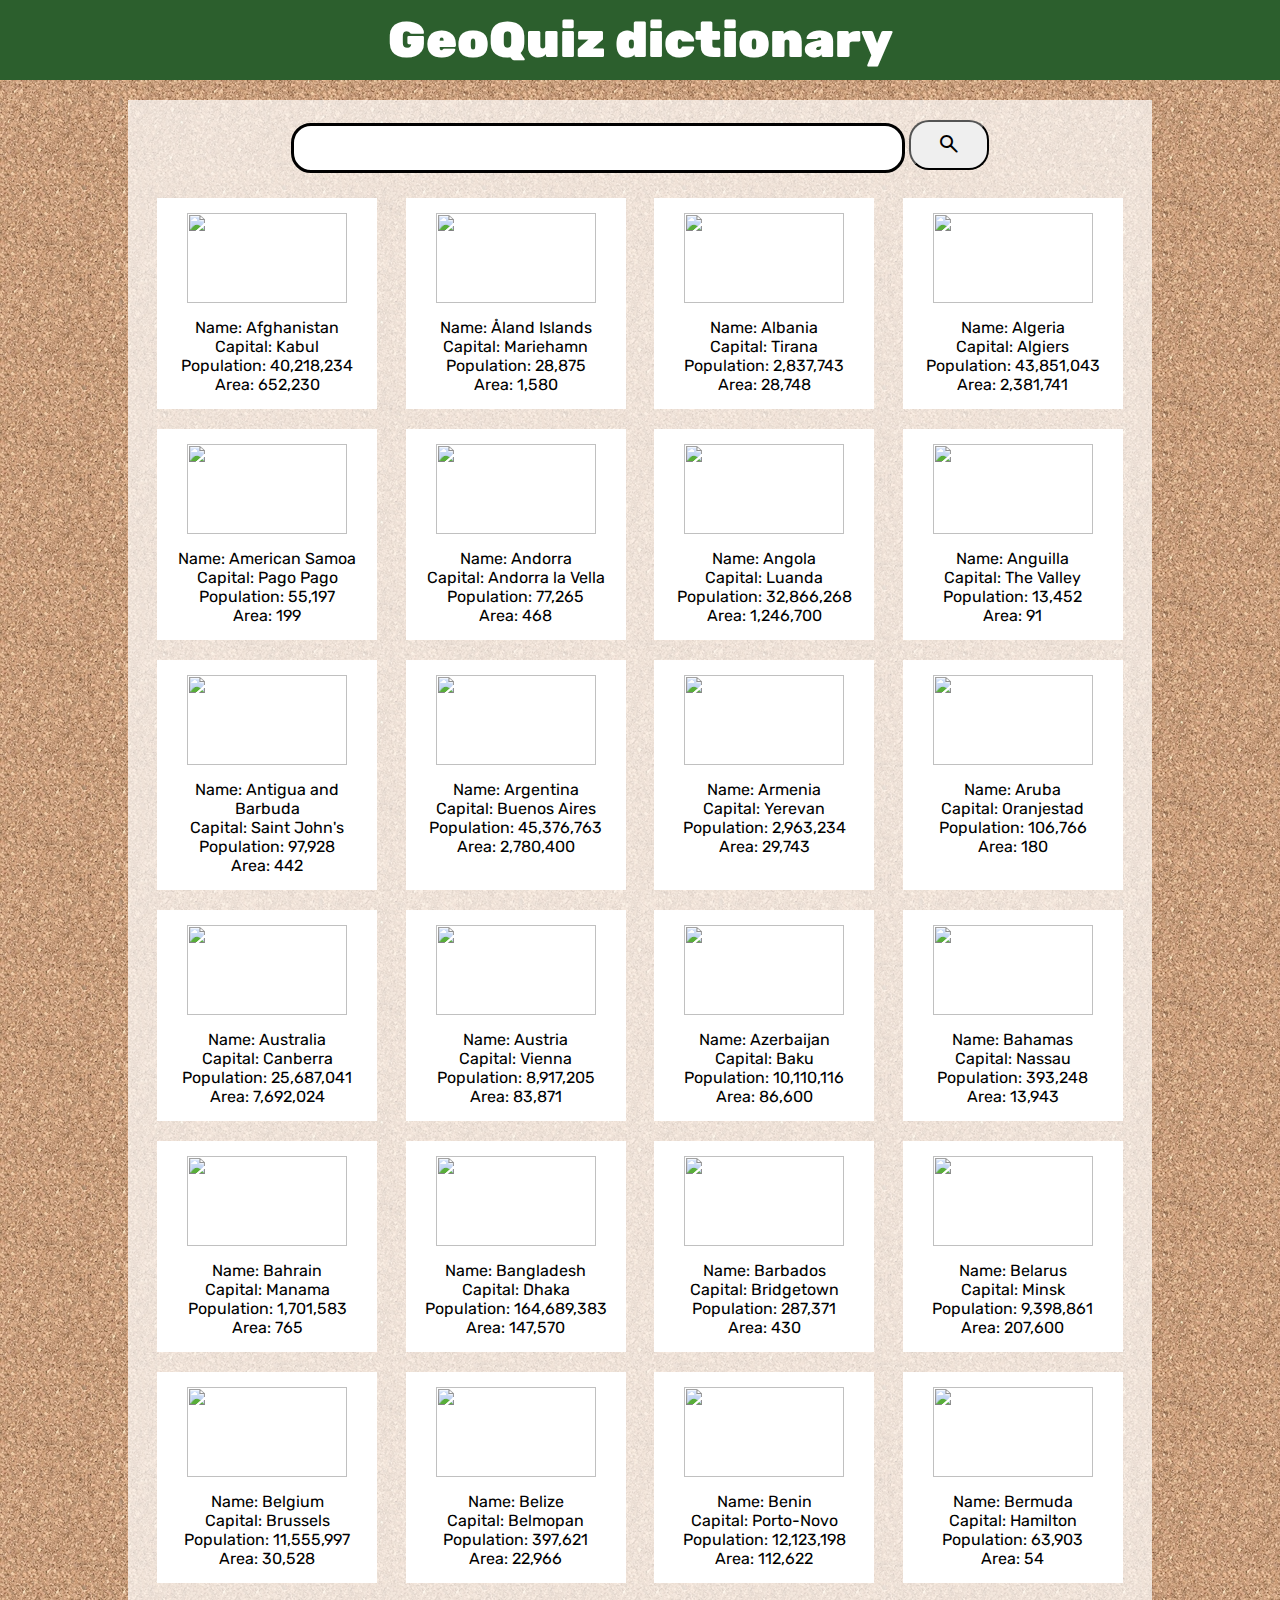
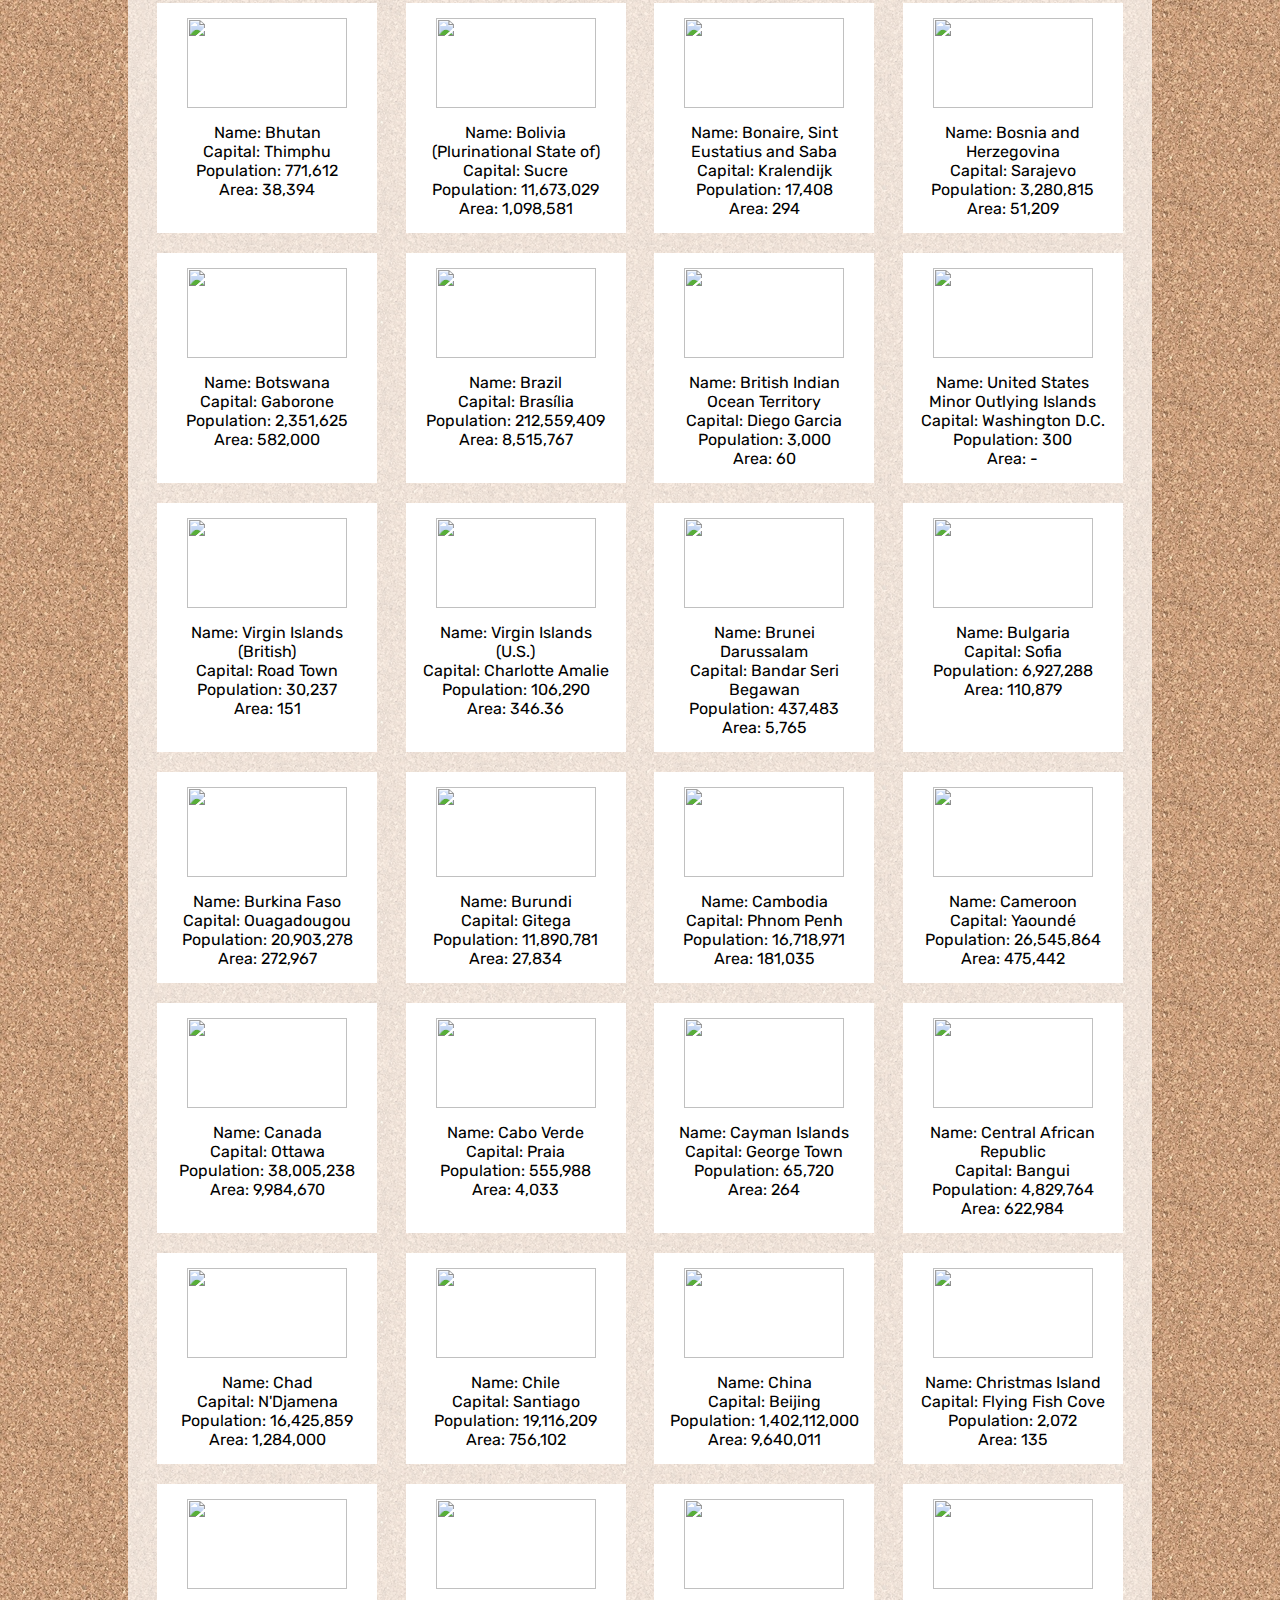
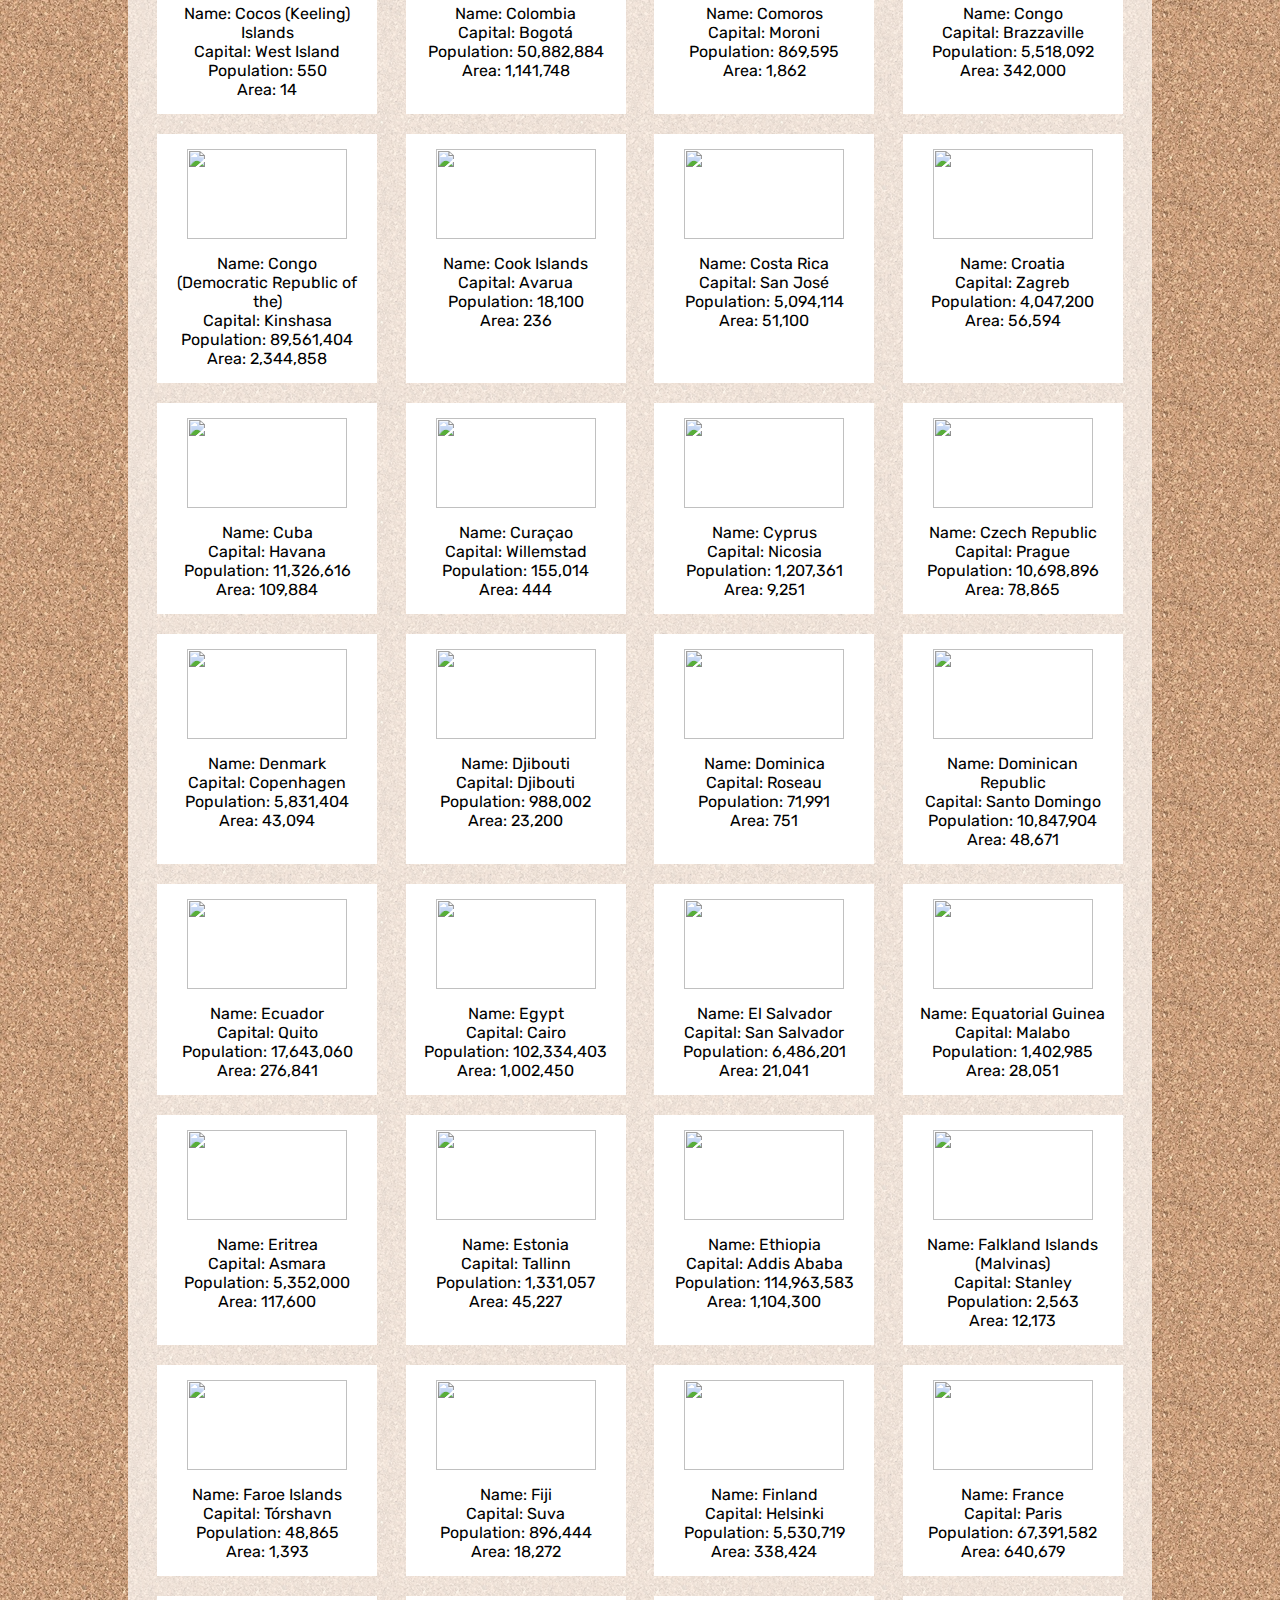
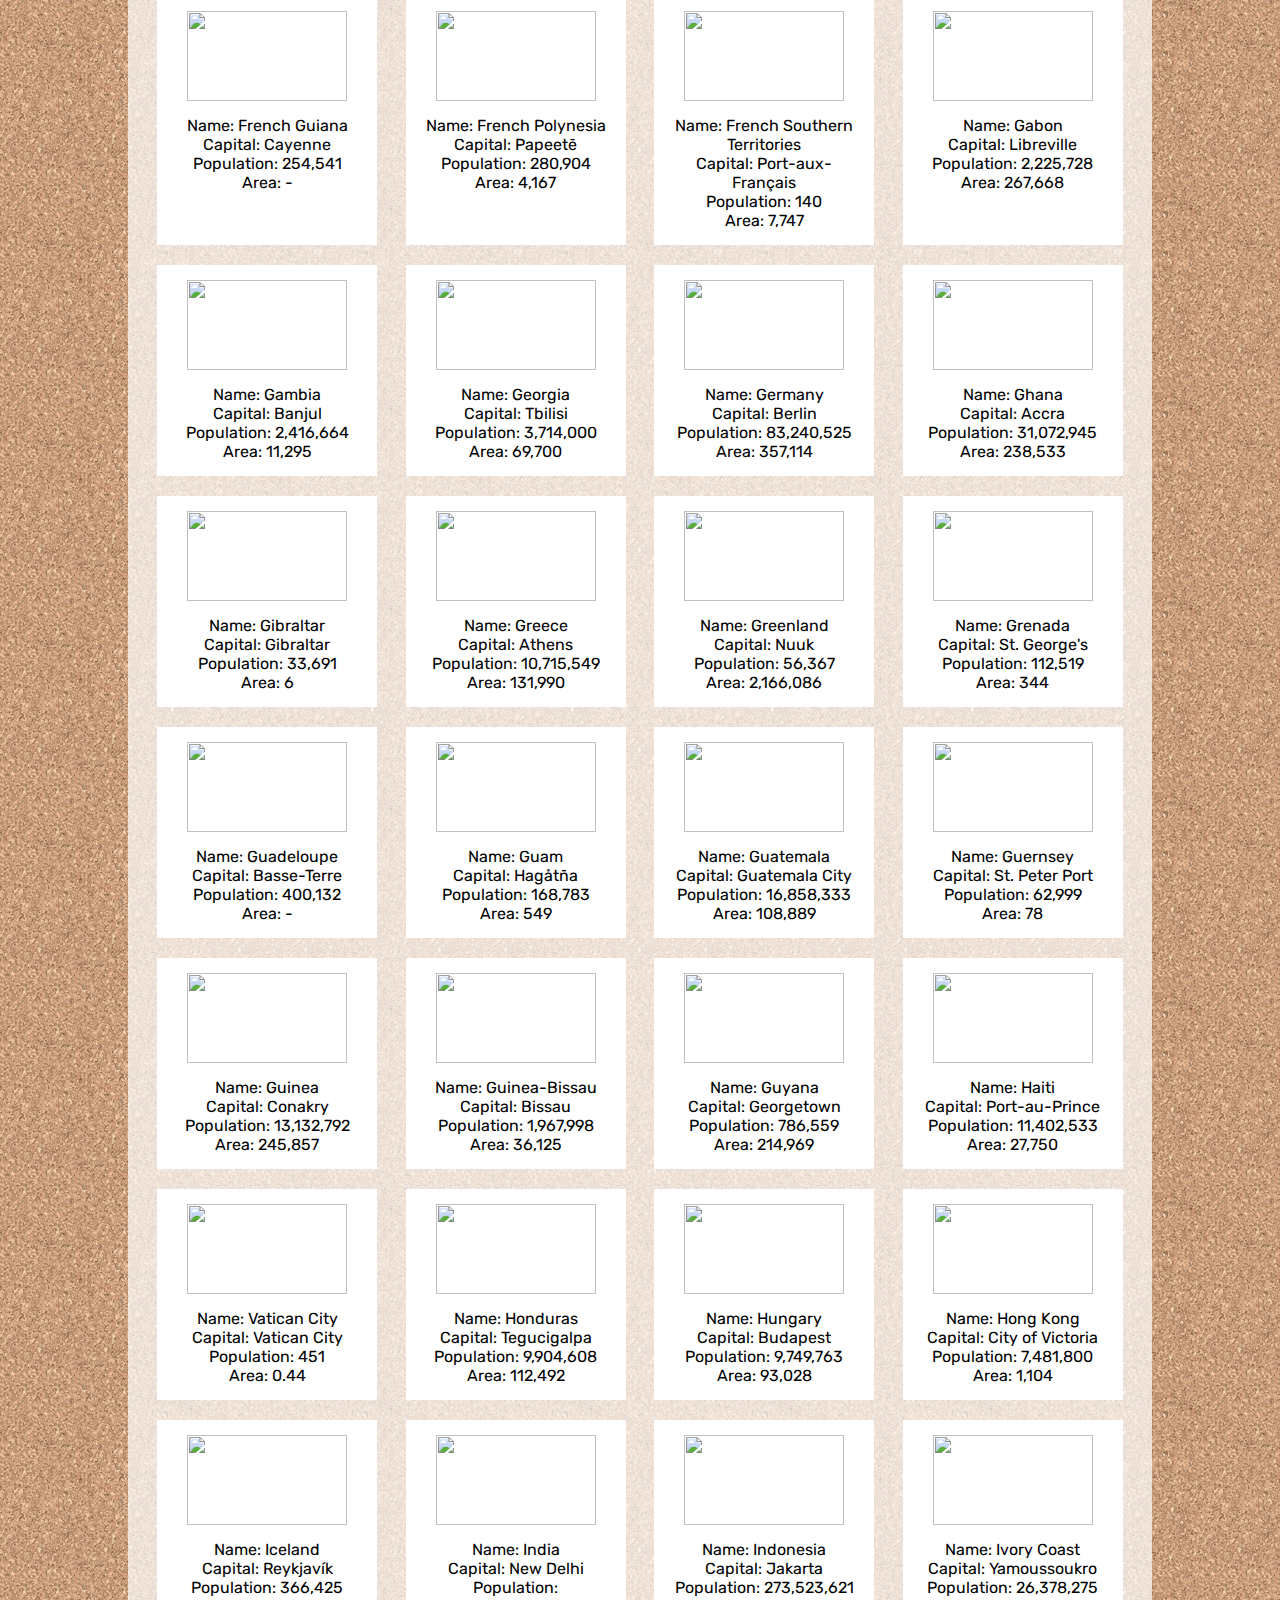
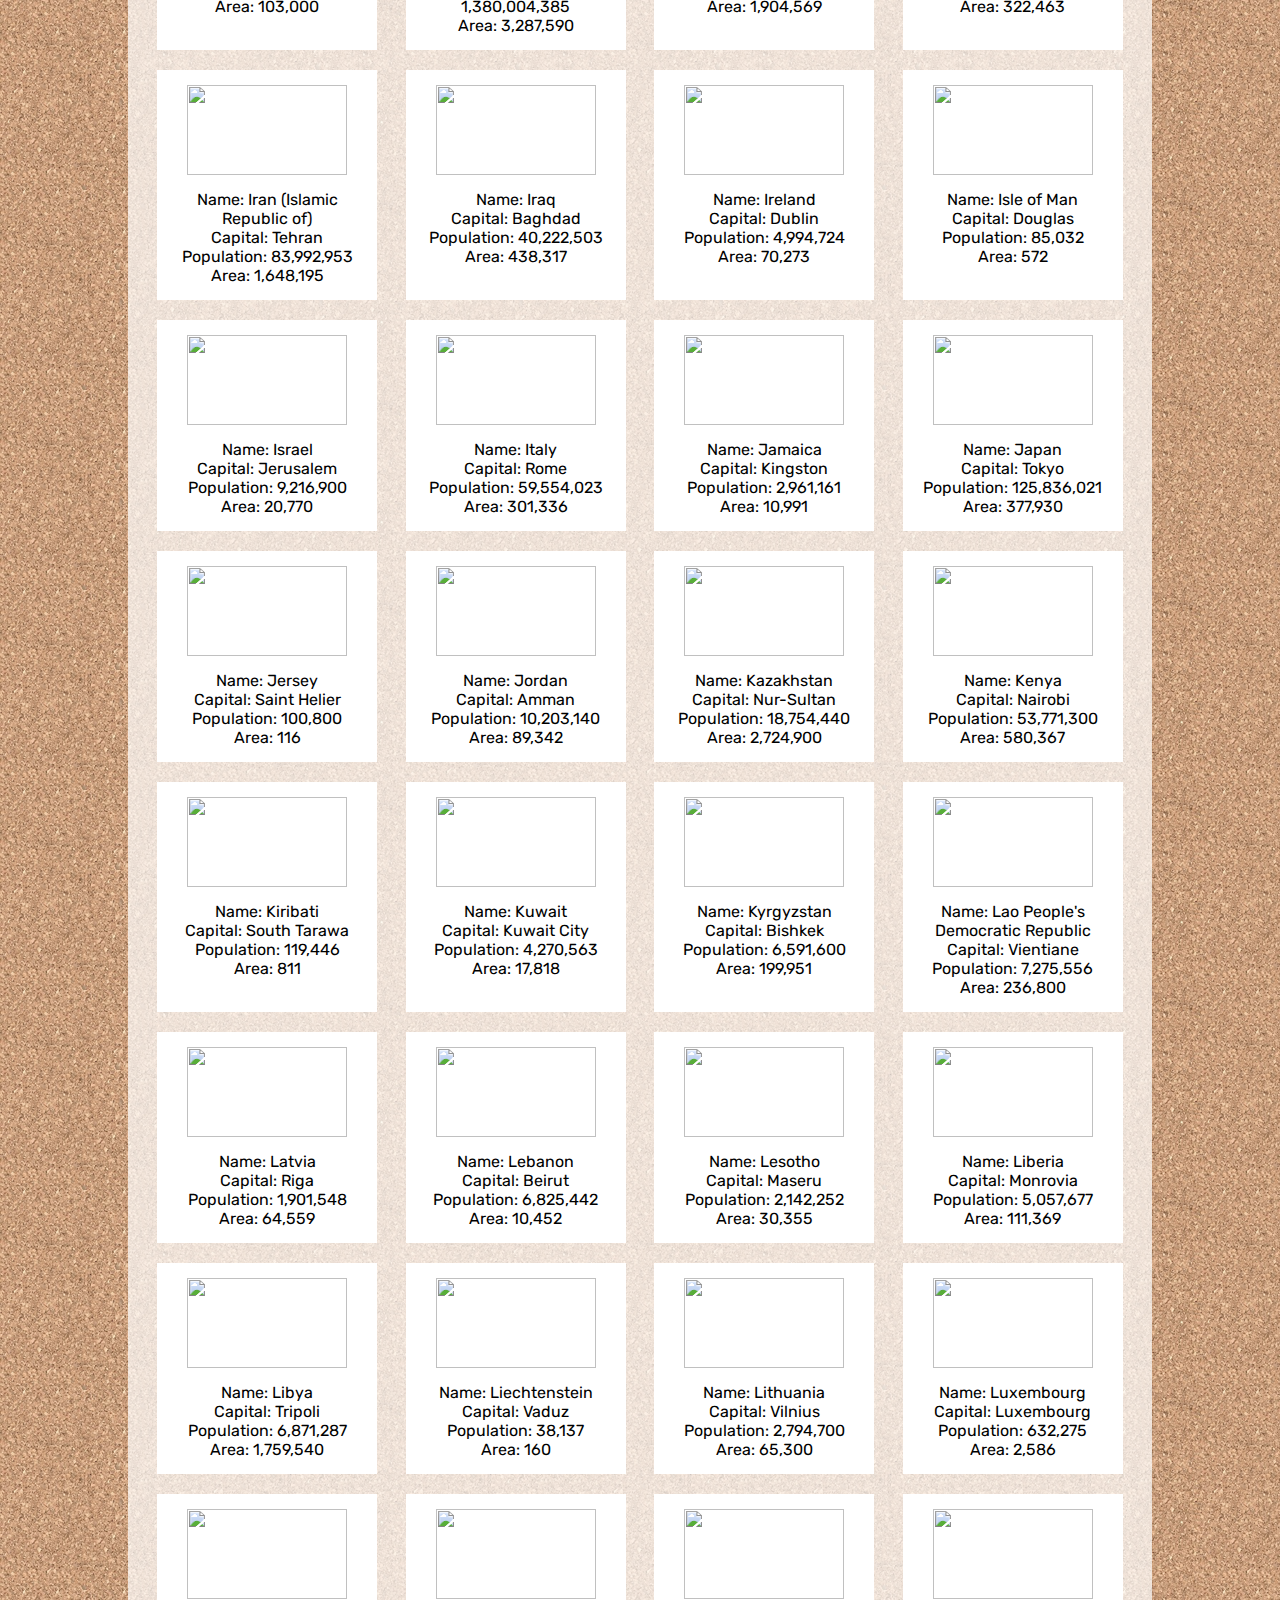
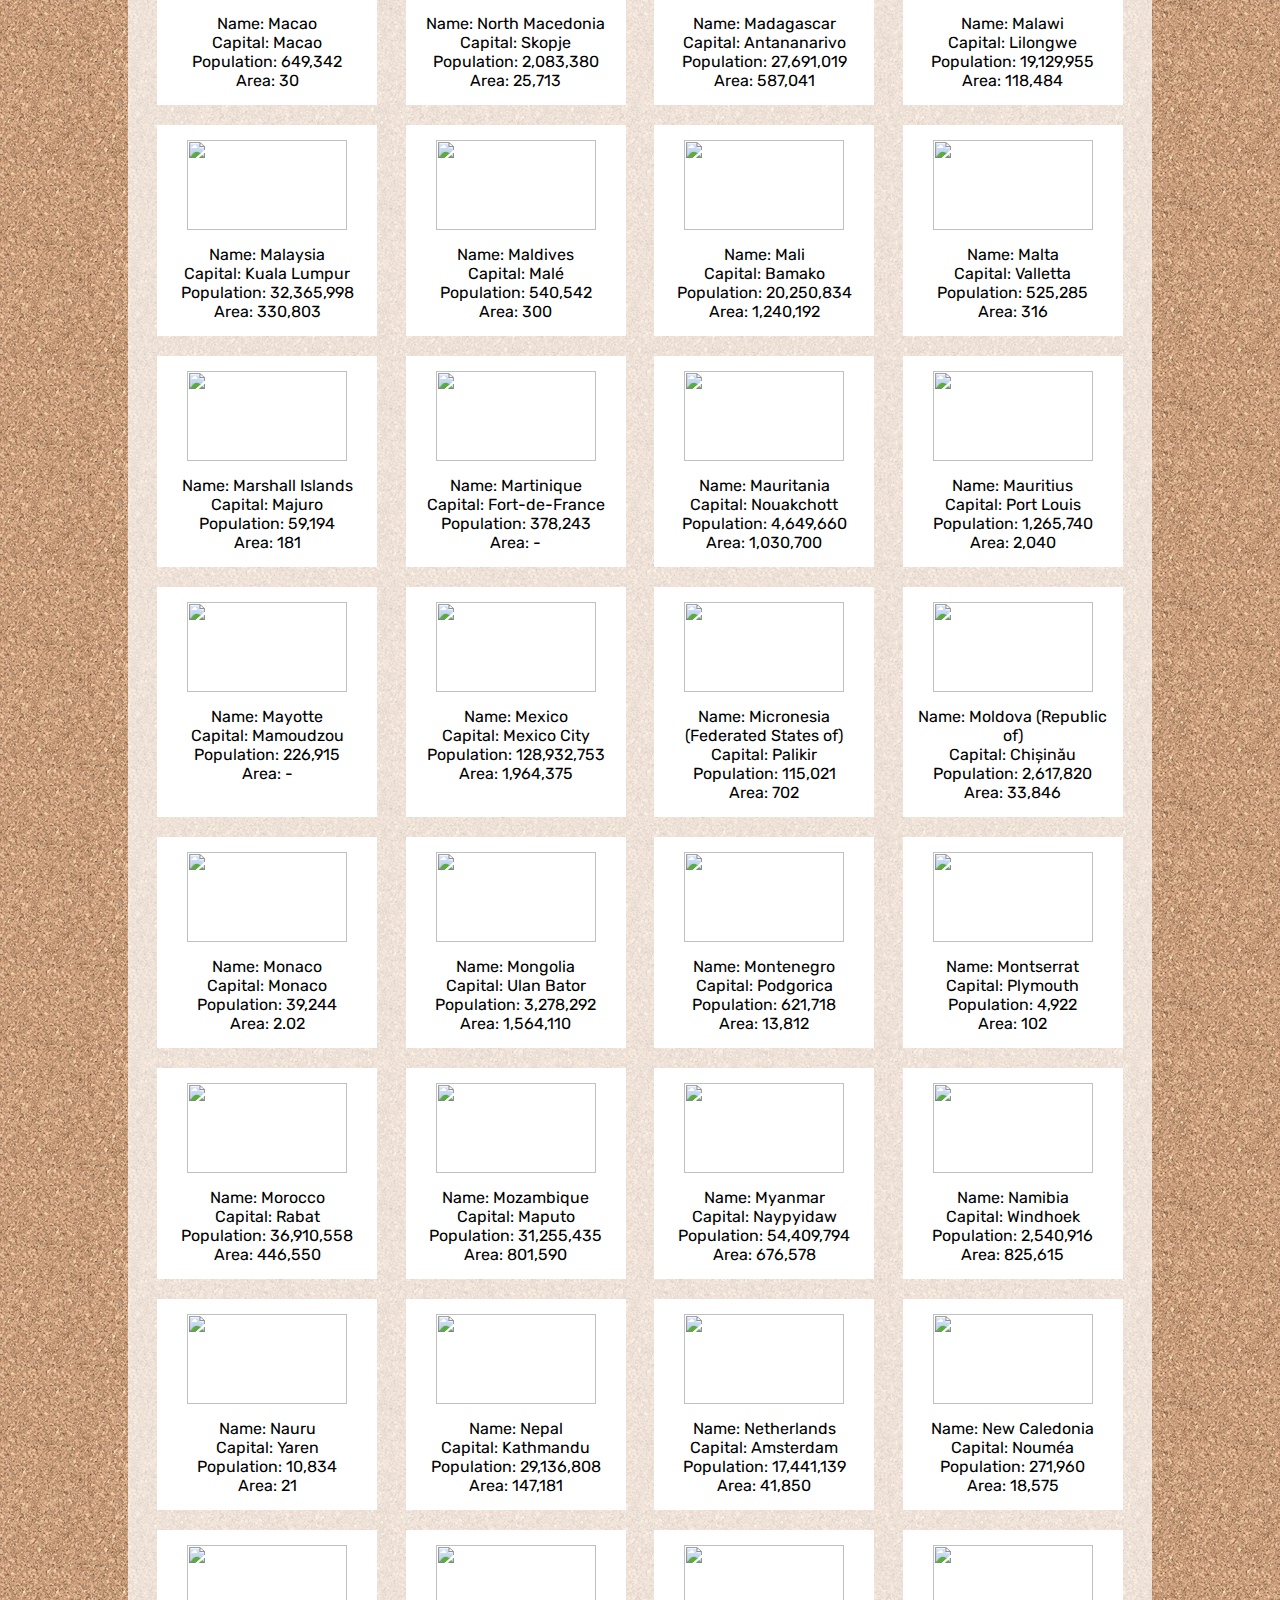
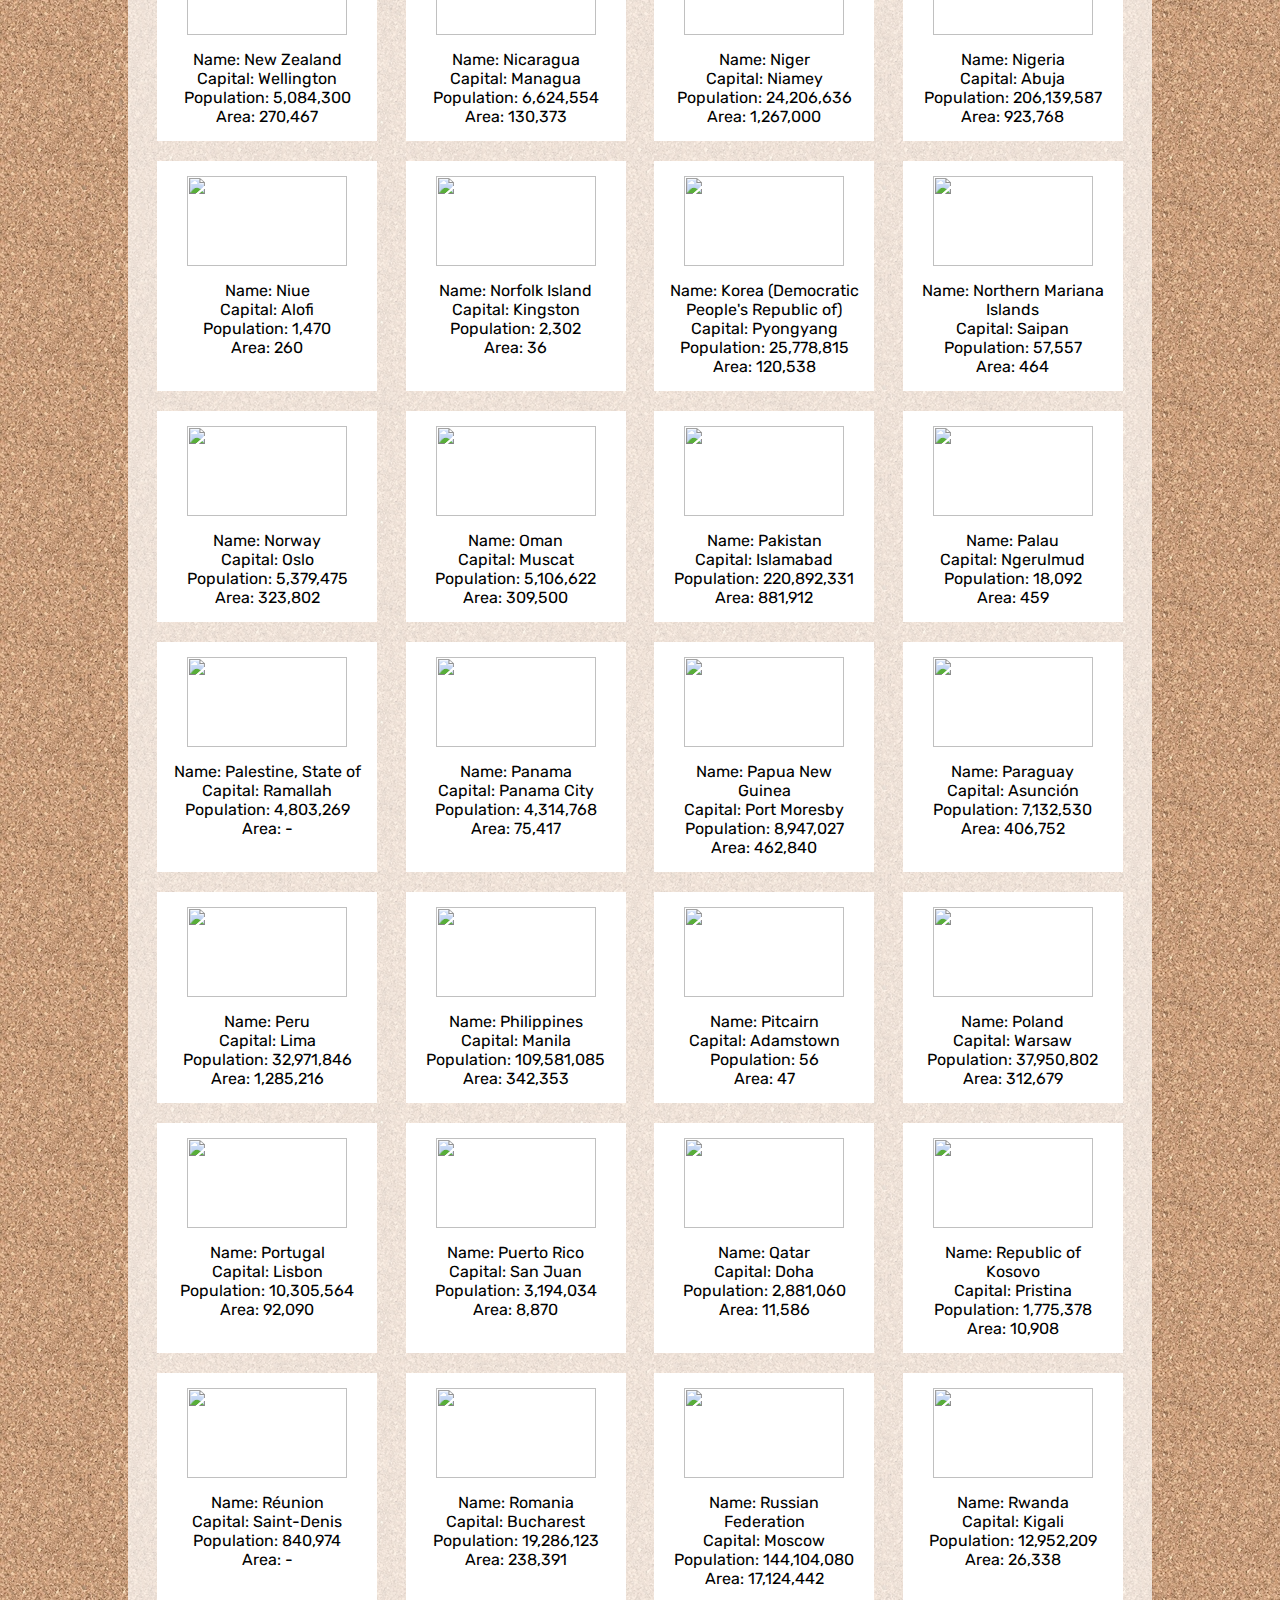
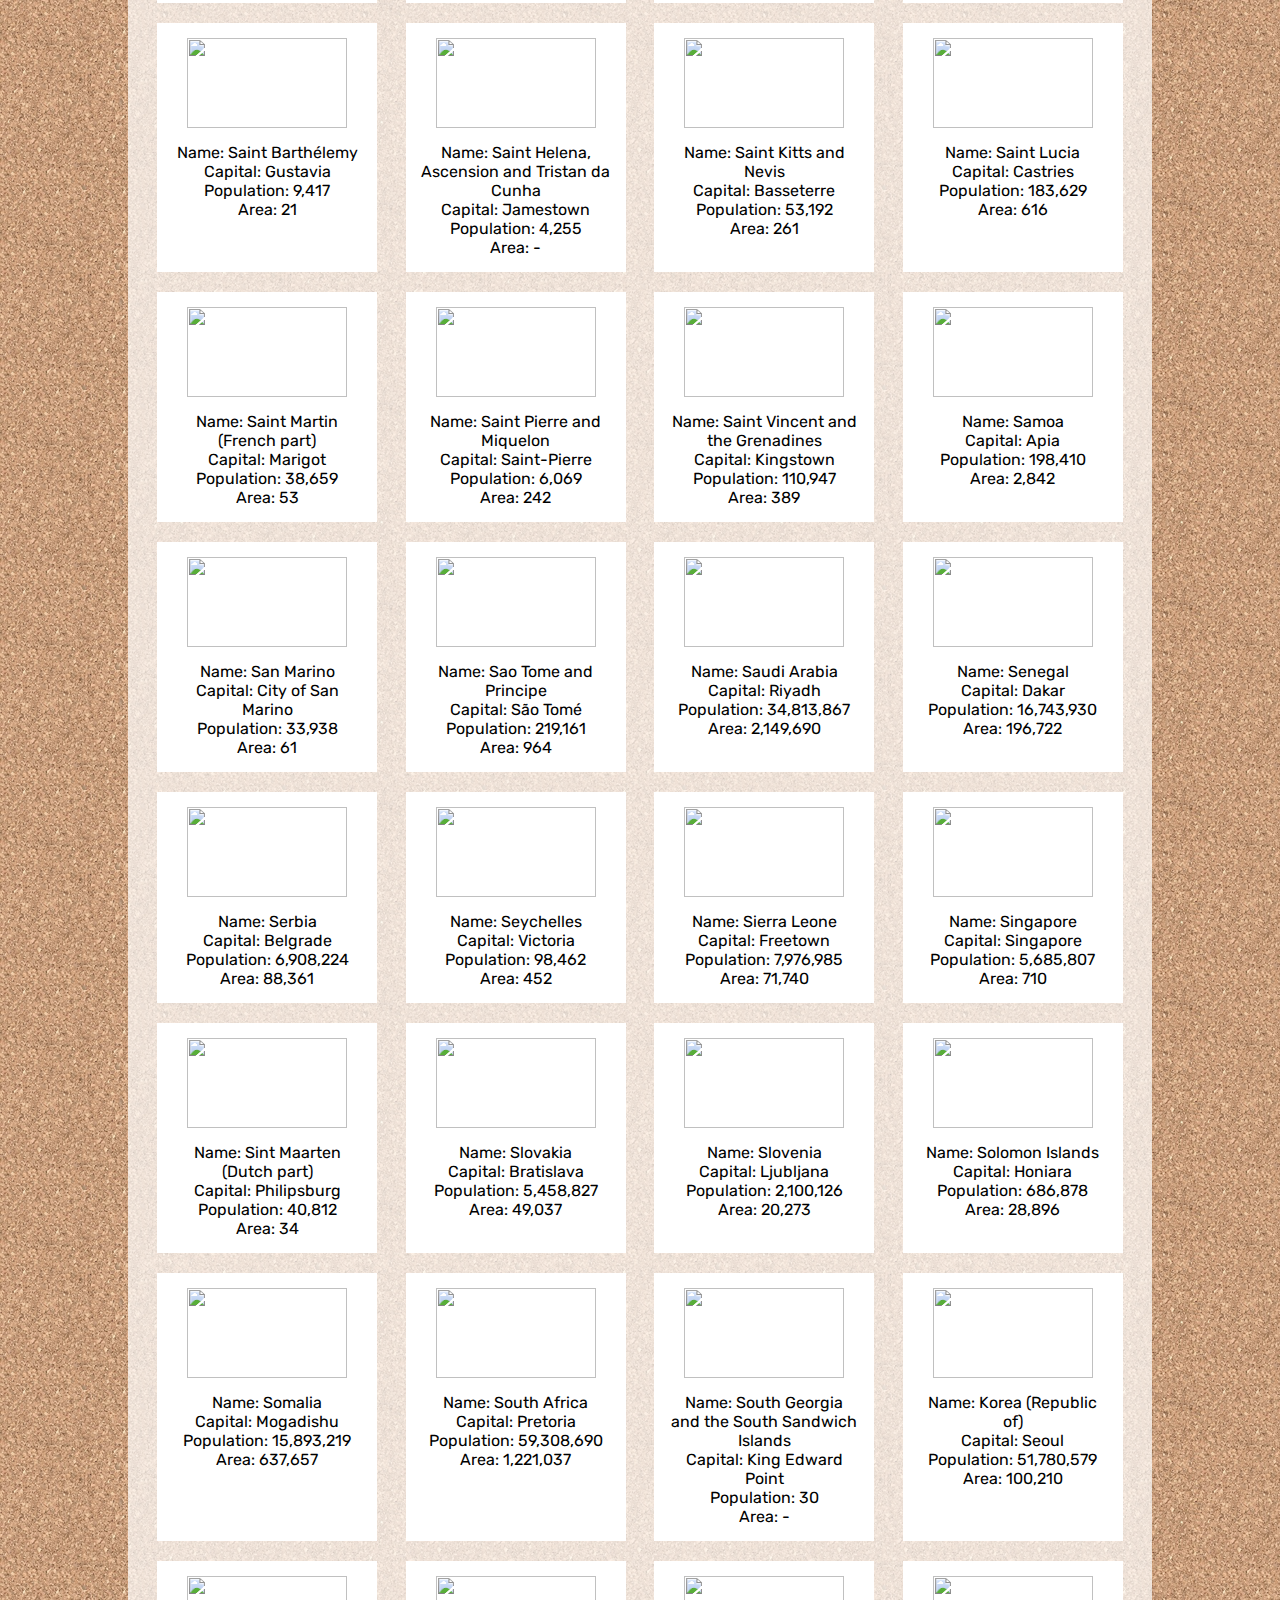
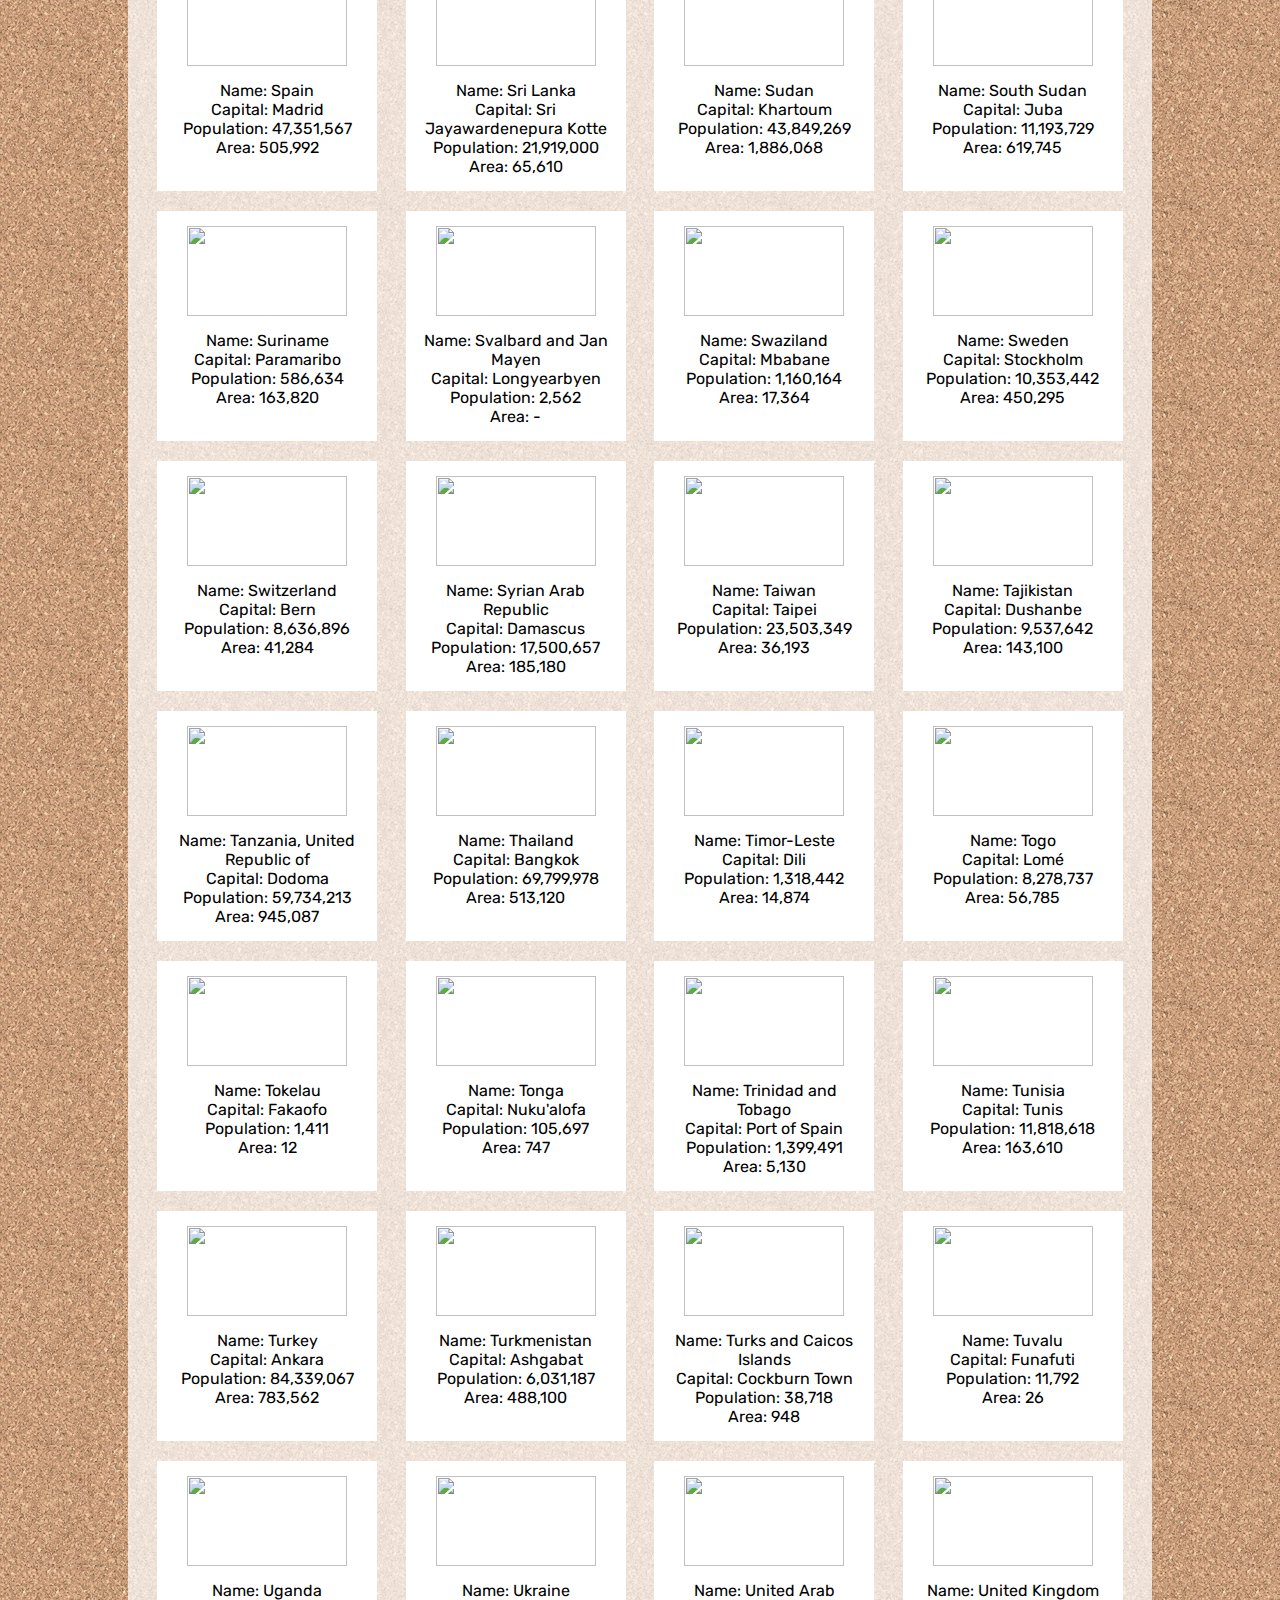
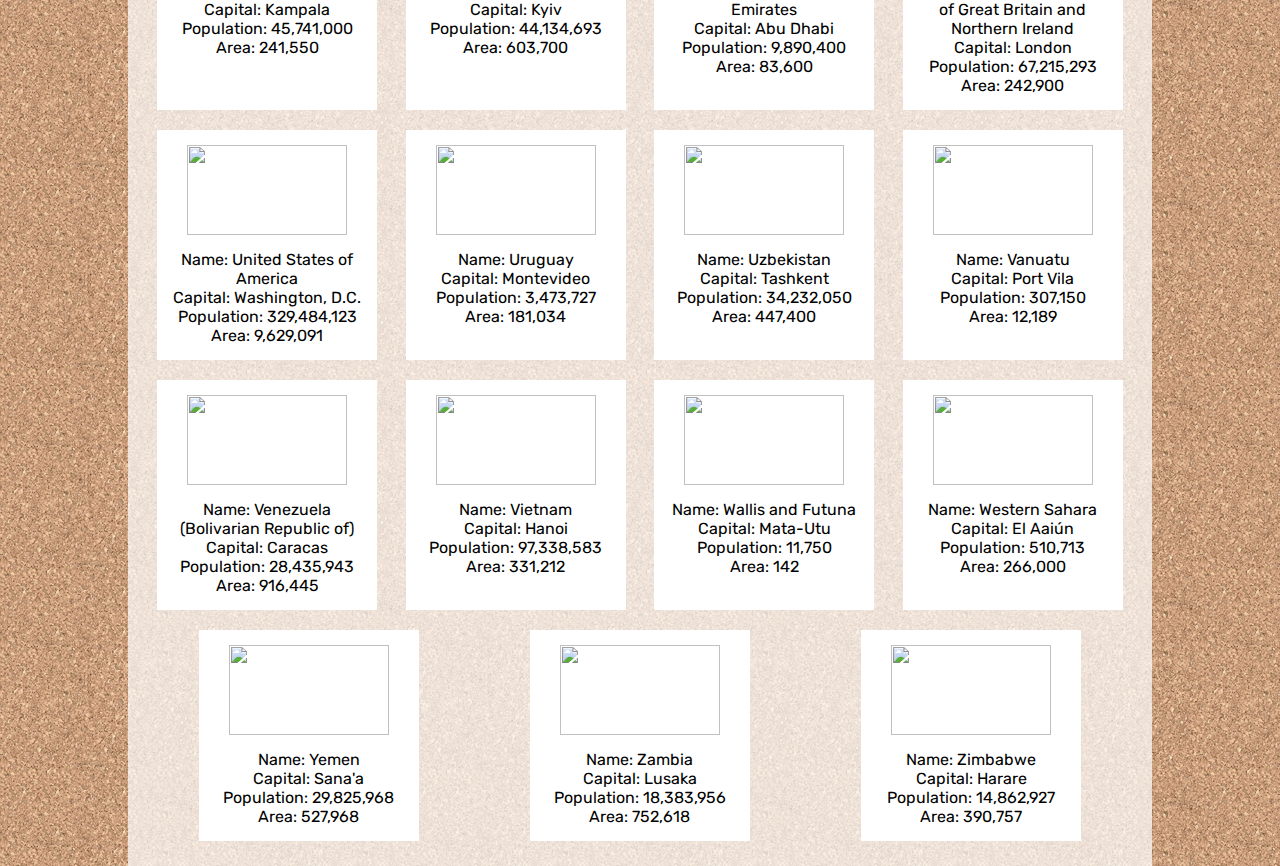
==== dictionary.html @ add4fb36 "added dictionary with searching functionality" ====
<!DOCTYPE html>
<html lang="en">
<head>
    <meta charset="UTF-8">
    <meta name="viewport" content="width=device-width, initial-scale=1.0">
    <link rel="stylesheet" href="style.css">
    <link rel="preconnect" href="https://fonts.googleapis.com">
    <link rel="preconnect" href="https://fonts.gstatic.com" crossorigin>
    <link rel="stylesheet" href="https://fonts.googleapis.com/css2?family=Material+Symbols+Rounded:opsz,wght,FILL,GRAD@48,400,0,0" />
    <link href="https://fonts.googleapis.com/css2?family=Rubik:wght@300;600;900&display=swap" rel="stylesheet">
    <script src="countries_data.js"></script>
    <title>GeoQuiz</title>
</head>
<body onload="setTiles()">
    <header>
        <div class="header">
            GeoQuiz dictionary
        </div>
    </header>
    <main>
        <div class="container">
            <input type="search" id="search" oninput="search()">
            <button class="search"><span class="material-symbols-rounded">search</span></button>
            <div class="countries">

            </div>
        </div>
    </main>
    <script src="script.js"></script>
</body>
</html>
---- style.css ----
body{
    background-color: #444444;
    margin: 0 !important;
    font-family: 'Rubik', sans-serif;
    background-image: url("bg.webp");
}
.header{
    background-color:#2C5F2D;
    font-weight: 900;
    display: grid;
    align-items: center;
    justify-items: center;
    color: white;
    height: 80px;
    font-size: 50px;
}
/* inputs */
#btn{
    width: 80%;
    height: 4em;
    border-radius: 40px;
    background-color: #2C5F2D;
    margin: auto;
    margin-top: 20px;
    color: white;
    font-weight: 600;
    font-size: 40px;
}
select{
    height: 100px;
    width: 47%;
    font-size: 50px;
    text-align: center;
    font-weight: 600;
    background-color: #2C5F2D;
    color: white;
    margin: 15px 7.5px;
}
select:focus{
    border: none;
}
#quiz{
    display: flex;
    flex-wrap: wrap;
    text-align: center;
    align-items: center;
    justify-content: center;  
    margin: auto;
    width: 700px;
    height: 100%;
    padding: 30px 0 0 0;
}
.task{
    background-image: url("bg2.jpg");
    display: grid;
    align-items: center;
    justify-items: center;
    color: #DDDDDD;
    min-height: 340px;
    width: 700px;
    margin: auto;
    font-weight: 600;
    font-size: 45px;
    -webkit-box-shadow: 0px 0px 70px 10px rgba(0, 0, 0, 1);
    -moz-box-shadow: 0px 0px 70px 10px rgba(0, 0, 0, 1);
    box-shadow: 0px 0px 70px 10px rgba(0, 0, 0, 1);
}
/* answer tiles */
.ans1{
    background-color: #FFE77A;
    height: 85px;
    font-size: 25px;
    width: 46%;
    display: grid;
    align-items: center;
    justify-items: center;
    border: 2px solid #222222;
    margin: auto;
    margin-top: 15px;
    cursor: pointer;

}
.ans2{
    background-color: #FFE77A;
    height: 85px;
    font-size: 25px;
    width: 46%;
    display: grid;
    align-items: center;
    justify-items: center;
    border: 2px solid #222222;
    margin: auto;
    margin-top: 15px;
    cursor: pointer;

}
.ans3{
    background-color: #FFE77A;
    height: 85px;
    font-size: 25px;
    width: 46%;
    display: grid;
    align-items: center;
    justify-items: center;
    border: 2px solid #222222;
    margin: auto;
    margin-top: 15px;
    cursor: pointer;

}
.ans4{
    background-color: #FFE77A;
    height: 85px;
    font-size: 25px;
    width: 46%;
    display: grid;
    align-items: center;
    justify-items: center;
    border: 2px solid #222222;
    margin: auto;
    margin-top: 15px;
    cursor: pointer;
}
.correct{
    background-color: #44FF44;
    pointer-events:none !important;
    -webkit-box-shadow: 0px 0px 30px -5px #44FF44;
    -moz-box-shadow: 0px 0px 30px -5px #44FF44;
    box-shadow: 0px 0px 30px -5px #44FF44;
}
.wrong{
    background-color: red;
    pointer-events:none !important;
    -webkit-box-shadow: 0px 0px 30px -5px red;
    -moz-box-shadow: 0px 0px 30px -5px red;
    box-shadow: 0px 0px 30px -5px red;
}
/* answer tiles hovers */
.ans1:hover{
    -webkit-box-shadow: 0px 0px 50px -5px rgba(0, 0, 0, 1);
    -moz-box-shadow: 0px 0px 50px -5px rgba(0, 0, 0, 1);
    box-shadow: 0px 0px 50px -5px rgba(0, 0, 0, 1);
}   
.ans2:hover{
    -webkit-box-shadow: 0px 0px 50px -5px rgba(0, 0, 0, 1);
    -moz-box-shadow: 0px 0px 50px -5px rgba(0, 0, 0, 1);
    box-shadow: 0px 0px 50px -5px rgba(0, 0, 0, 1);
}   
.ans3:hover{
    -webkit-box-shadow: 0px 0px 50px -5px rgba(0, 0, 0, 1);
    -moz-box-shadow: 0px 0px 50px -5px rgba(0, 0, 0, 1);
    box-shadow: 0px 0px 50px -5px rgba(0, 0, 0, 1);
}
.ans4:hover{
    -webkit-box-shadow: 0px 0px 50px -5px rgba(0, 0, 0, 1);
    -moz-box-shadow: 0px 0px 50px -5px rgba(0, 0, 0, 1);
    box-shadow: 0px 0px 50px -5px rgba(0, 0, 0, 1);
}   
.disb{
    pointer-events:none !important;
}
/* flags */
.flag{
    max-height: 150px;
}
.flag2{
    max-height: 85px;
}

.container{
    width: 80%;
    height: auto;
    background-color: rgba(255, 255, 255, 0.7);
    margin: 20px auto 0 auto;
    padding-top: 20px;
    text-align: center;
}
input[type=search]{
    border: 3px solid black;
    border-radius: 20px;
    height: 50px;
    width: 60%;
    padding-left: 15px;
    font-size: 24px;
}
input[type=search]:focus{
    border: 3px solid #2C5F2D;
    -webkit-box-shadow: 0px 0px 30px -5px #2C5F2D;
    -moz-box-shadow: 0px 0px 30px -5px #2C5F2D;
    box-shadow: 0px 0px 30px -5px #2C5F2D;
}
.search{
    height: 50px;
    border-radius: 20px;
    width: 80px;
}
.countries{
    width: auto;
    padding: 15px;
    display: flex;
    flex-wrap: wrap;
    justify-content: space-around;
}
.countrytile{
    height: auto;
    background-color: rgba(255, 255, 255, 1);
    padding: 15px;
    width: 190px;
    margin: 10px;
    opacity: 1 !important;
}
.flagtile{
    width: 160px;
    height: 90px;
    margin-bottom: 15px;
}

@media (max-width: 700px){
    .task{
        width: 98%;
    }
    #quiz{
        width: 98%;
    }
    select{
        width: 98%;
    }
    .ans1{
        width: 98%;
    }
    .ans2{
        width: 98%;
    }
    .ans3{
        width: 98%; 
    }
    .ans4{
        width: 98%;
    }
    .header{
        font-size: 2em;
    }
}
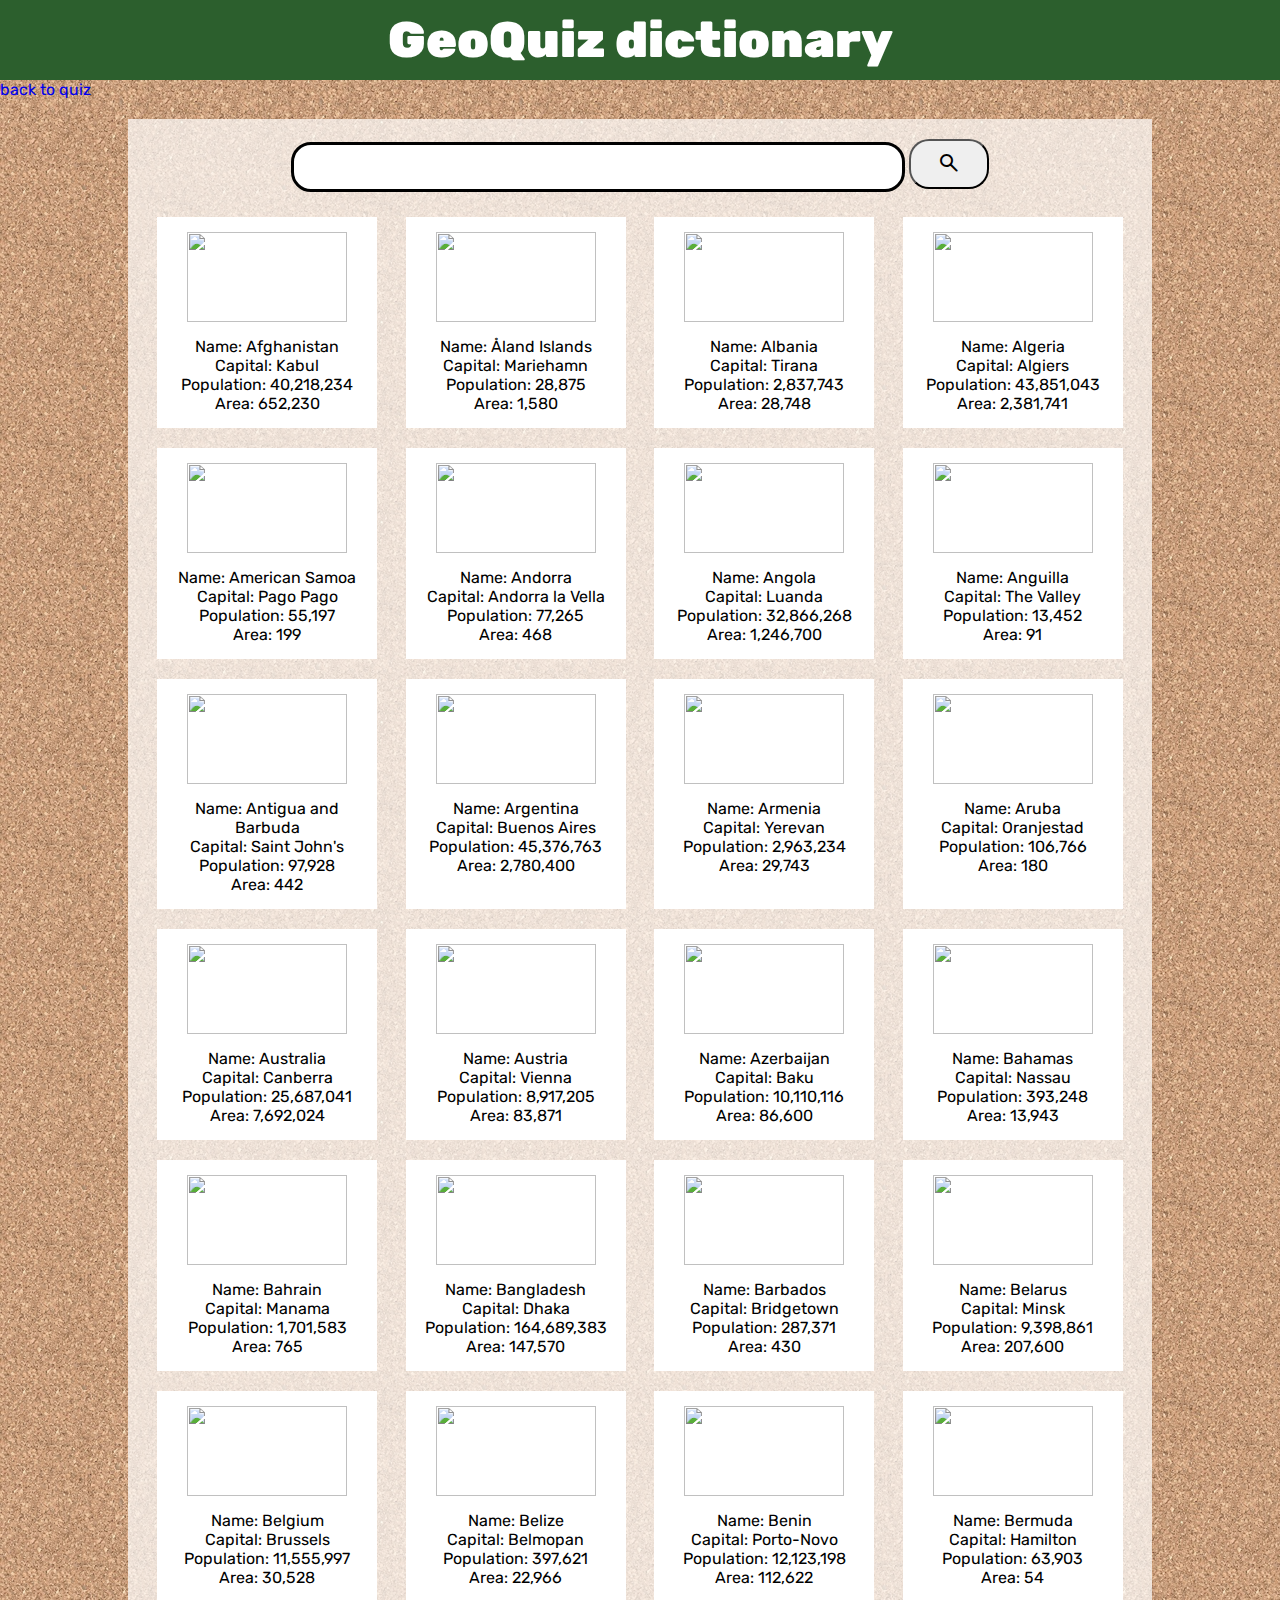
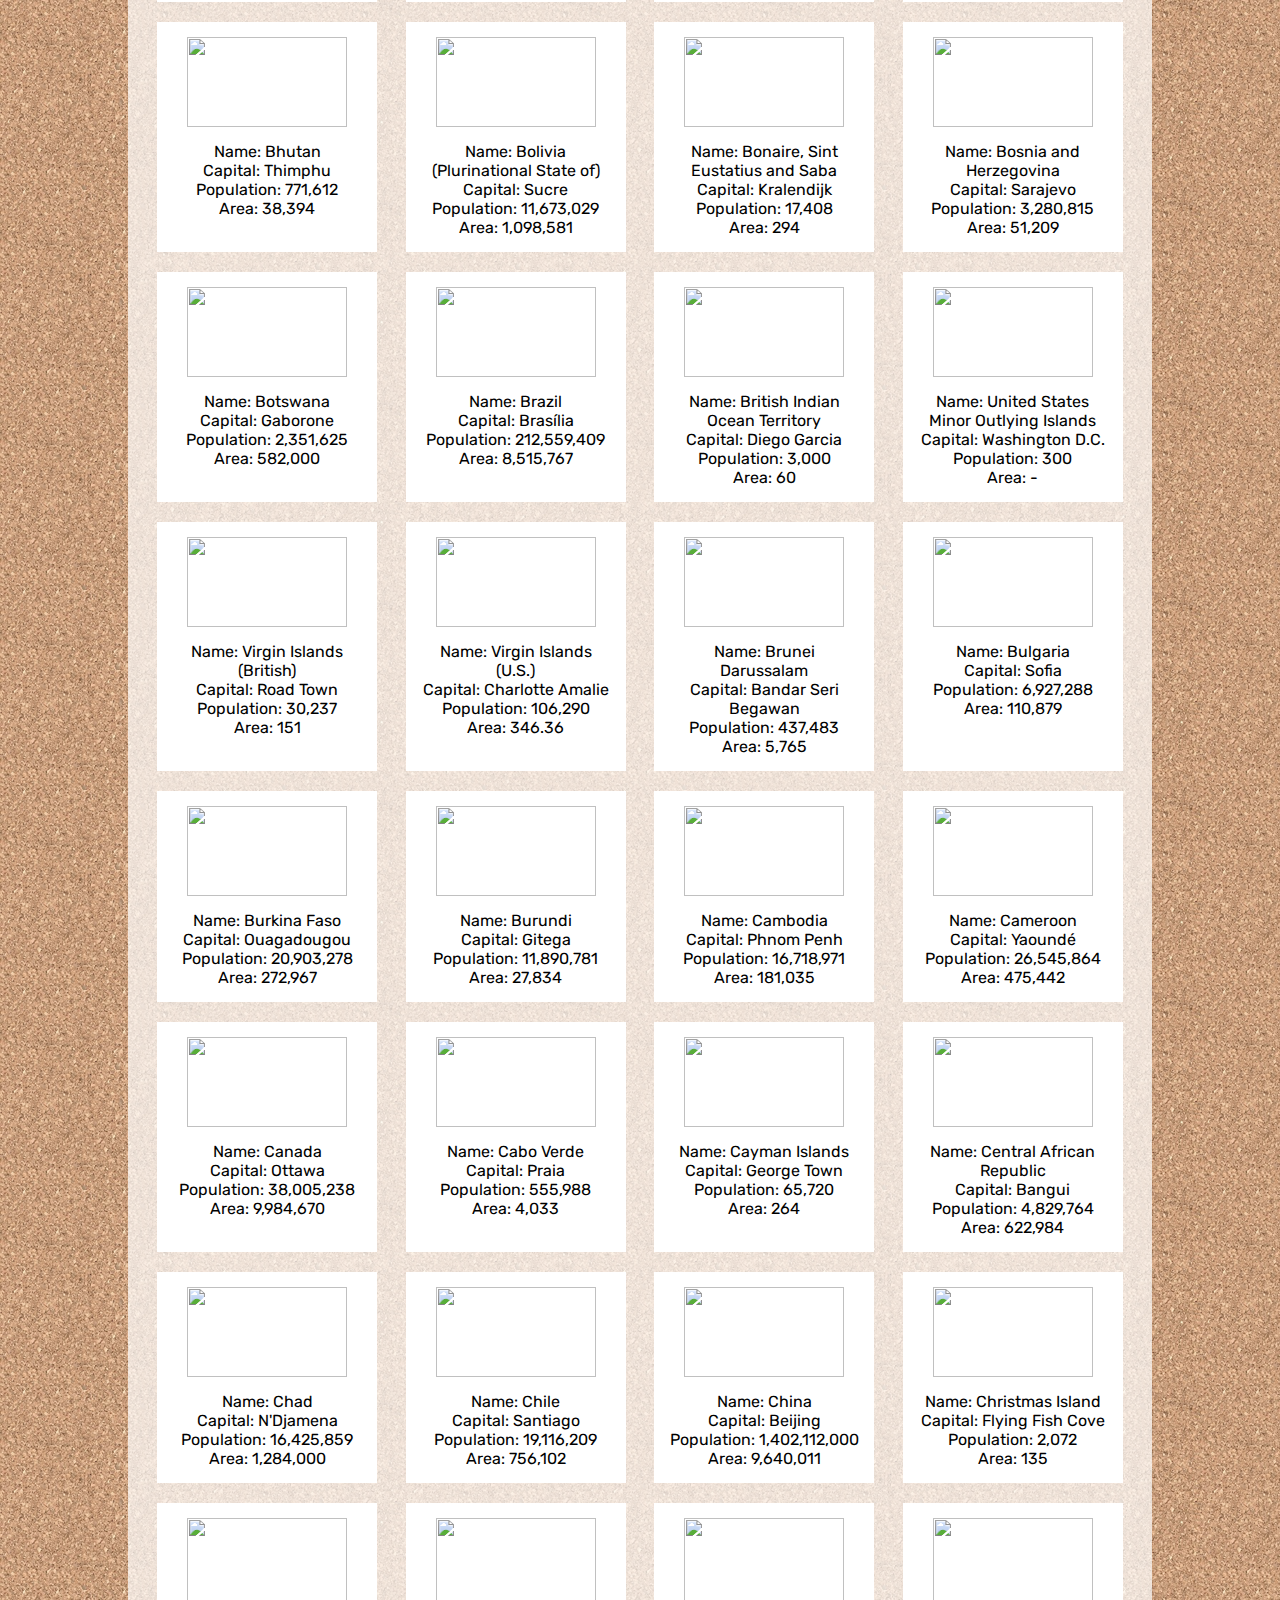
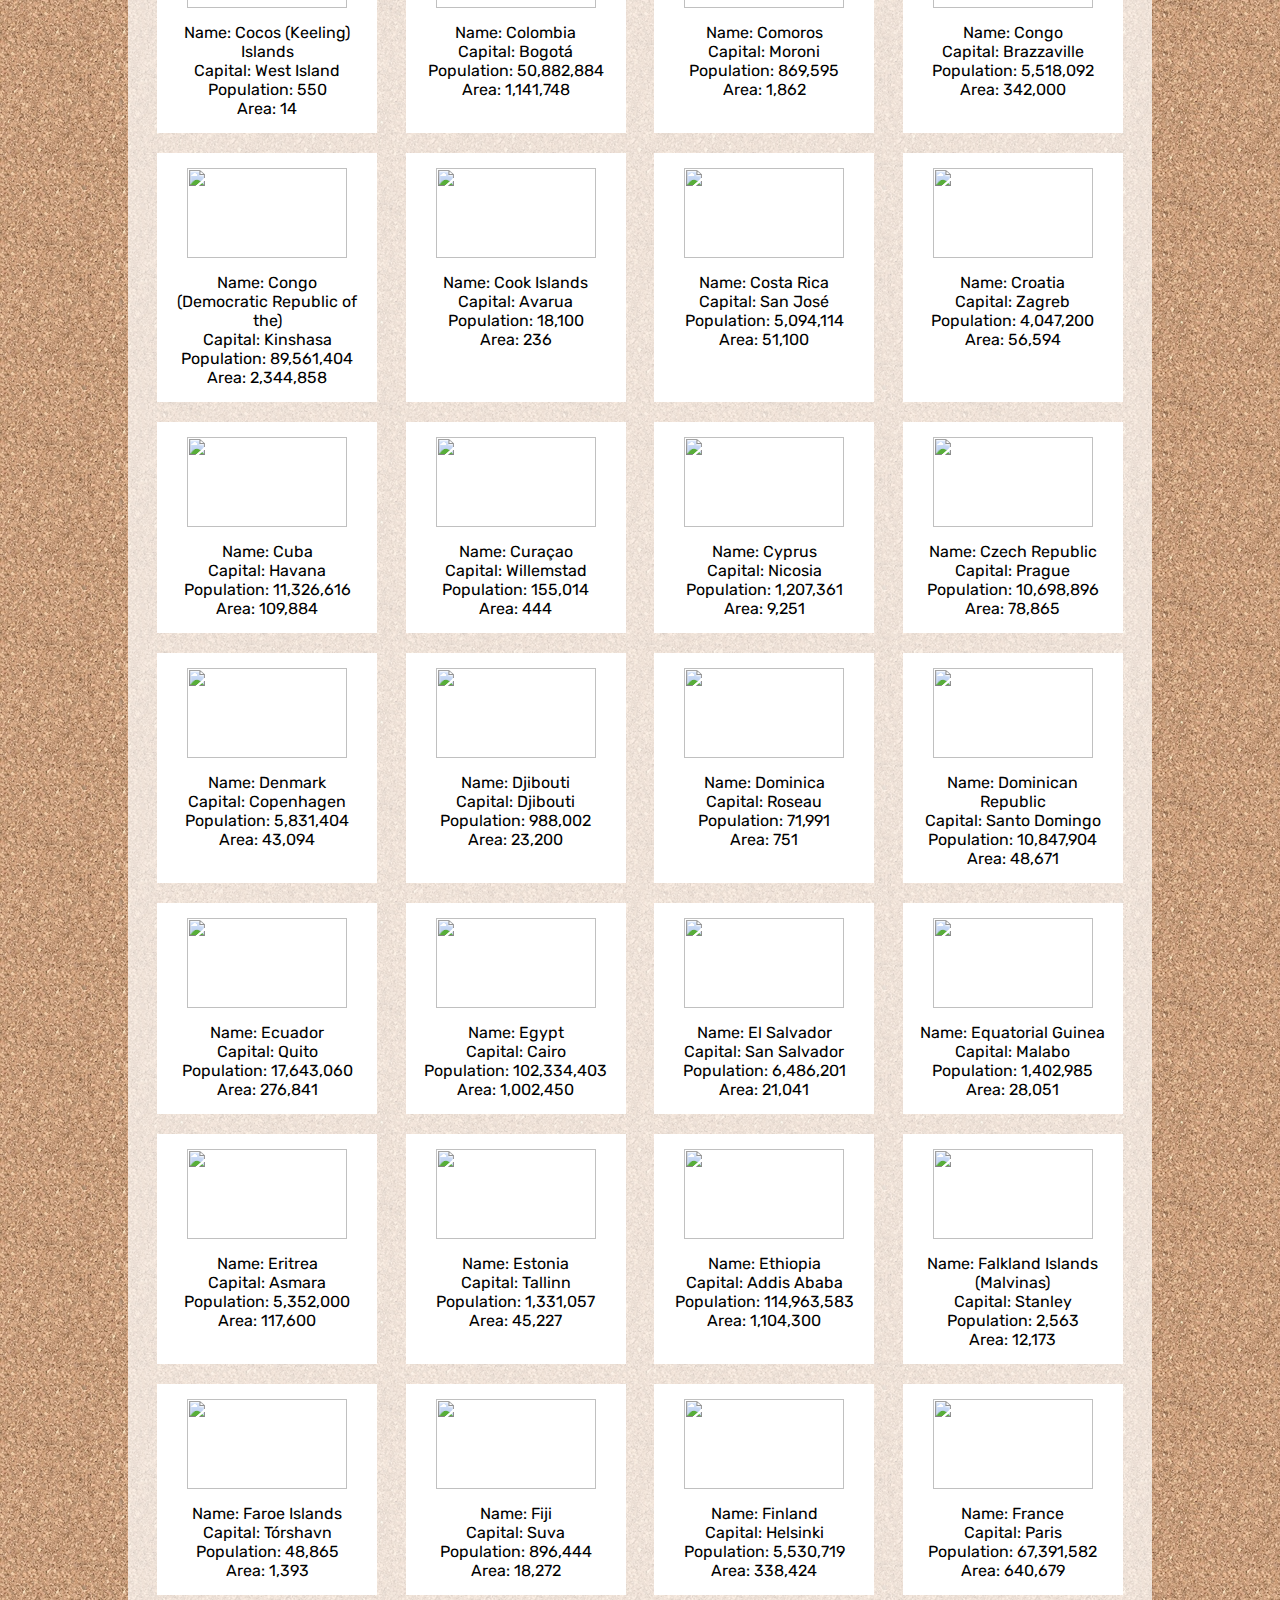
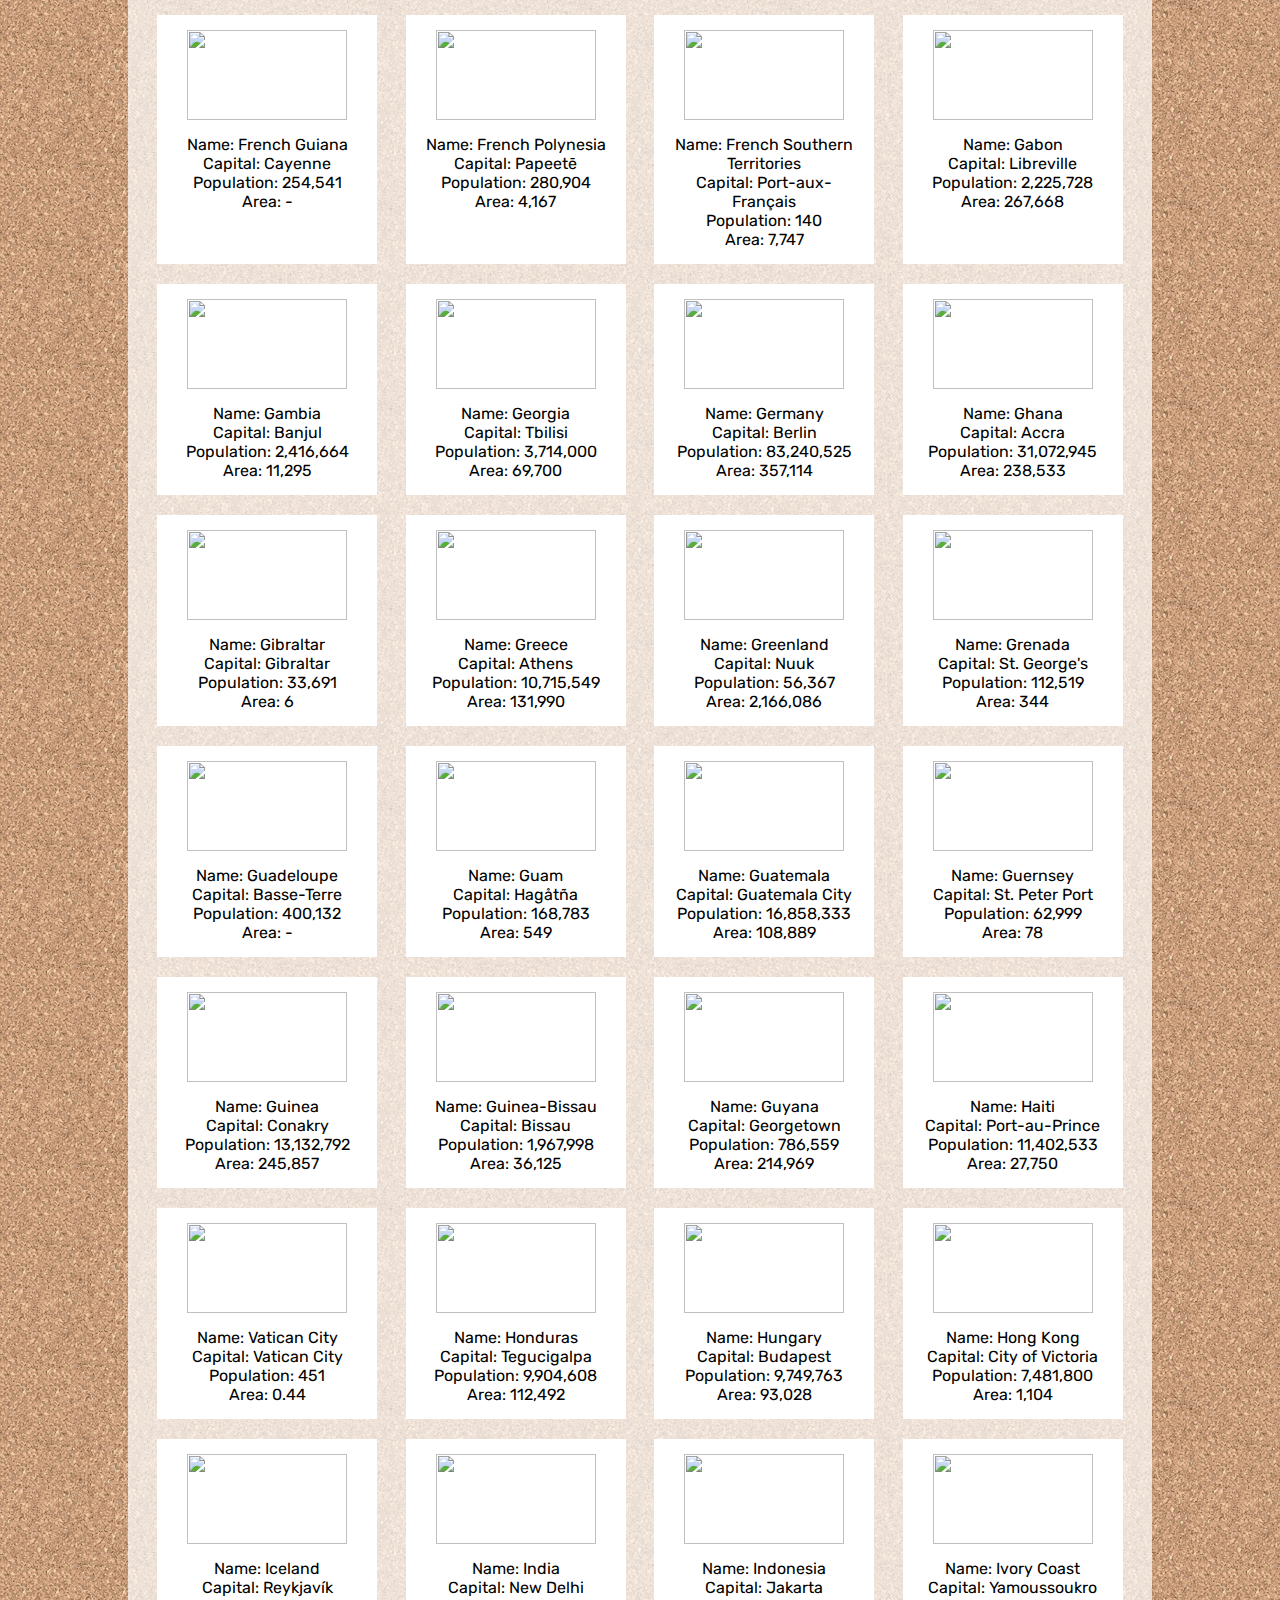
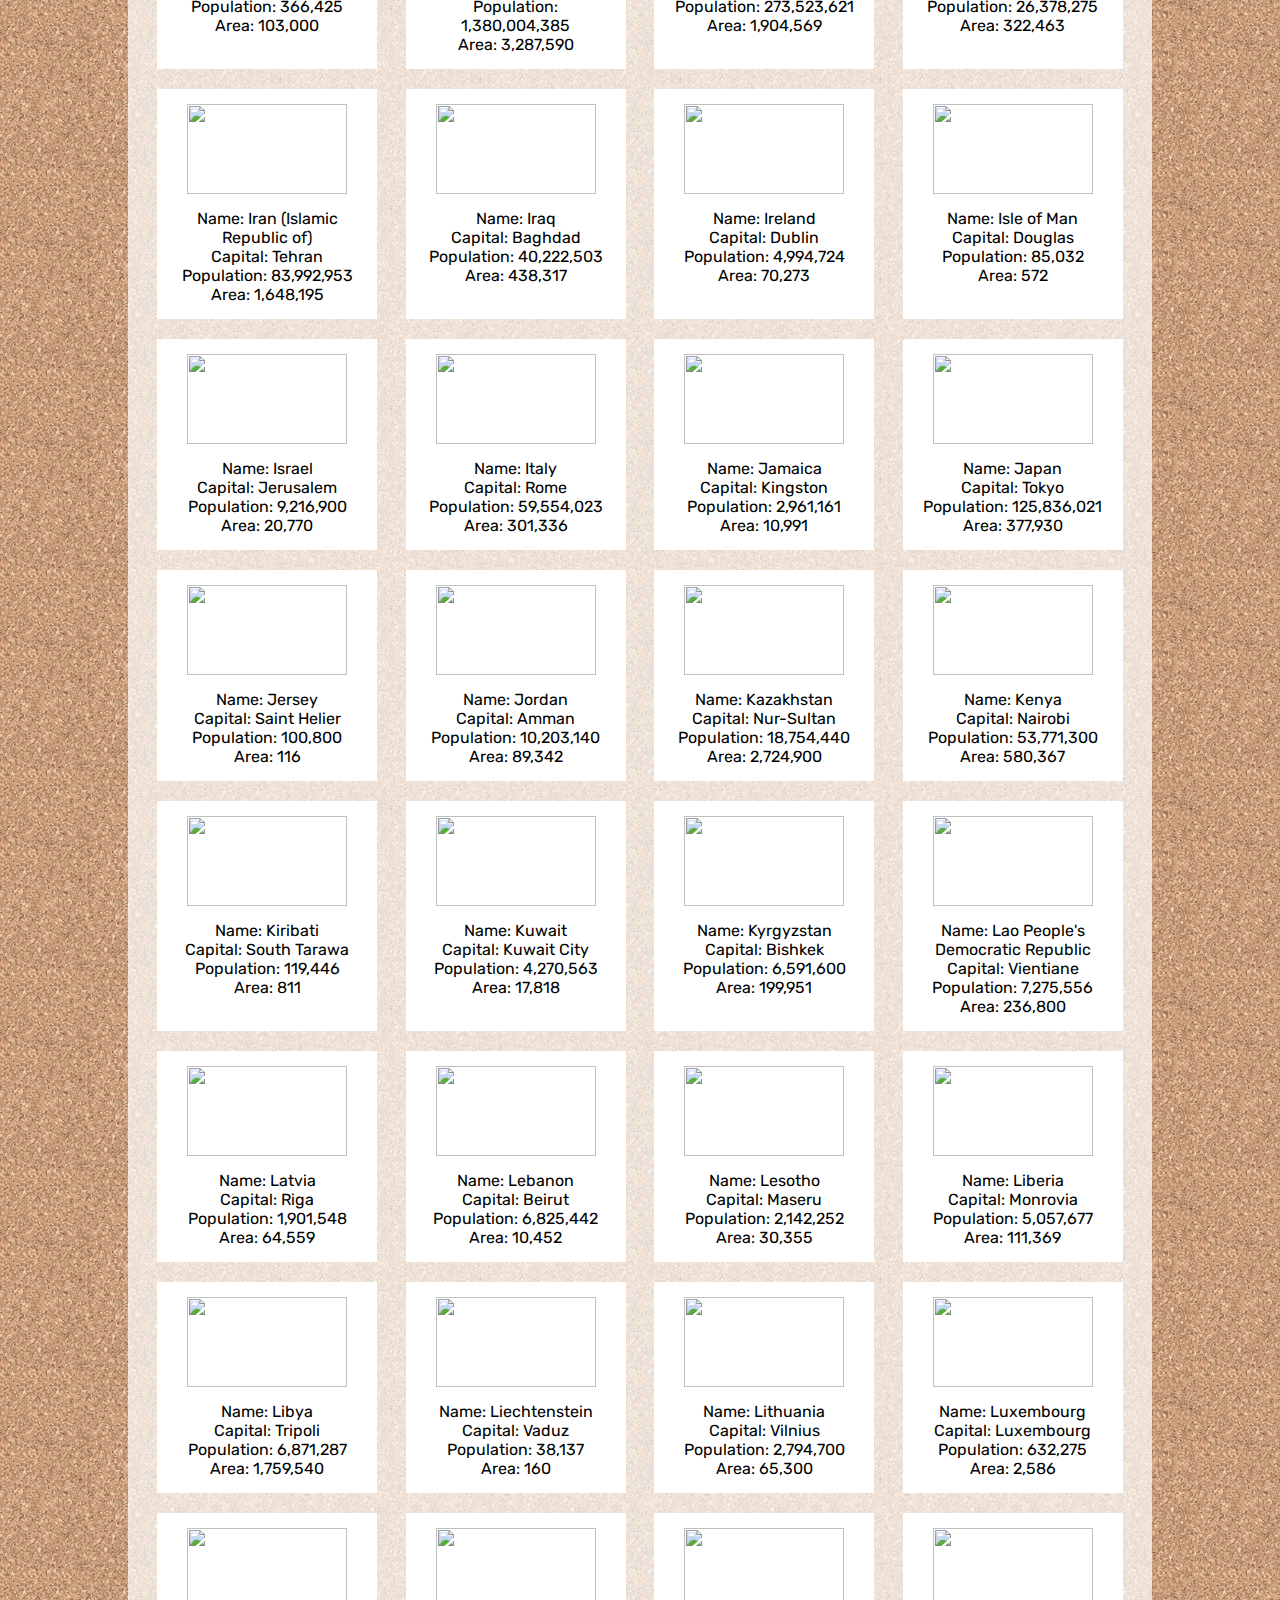
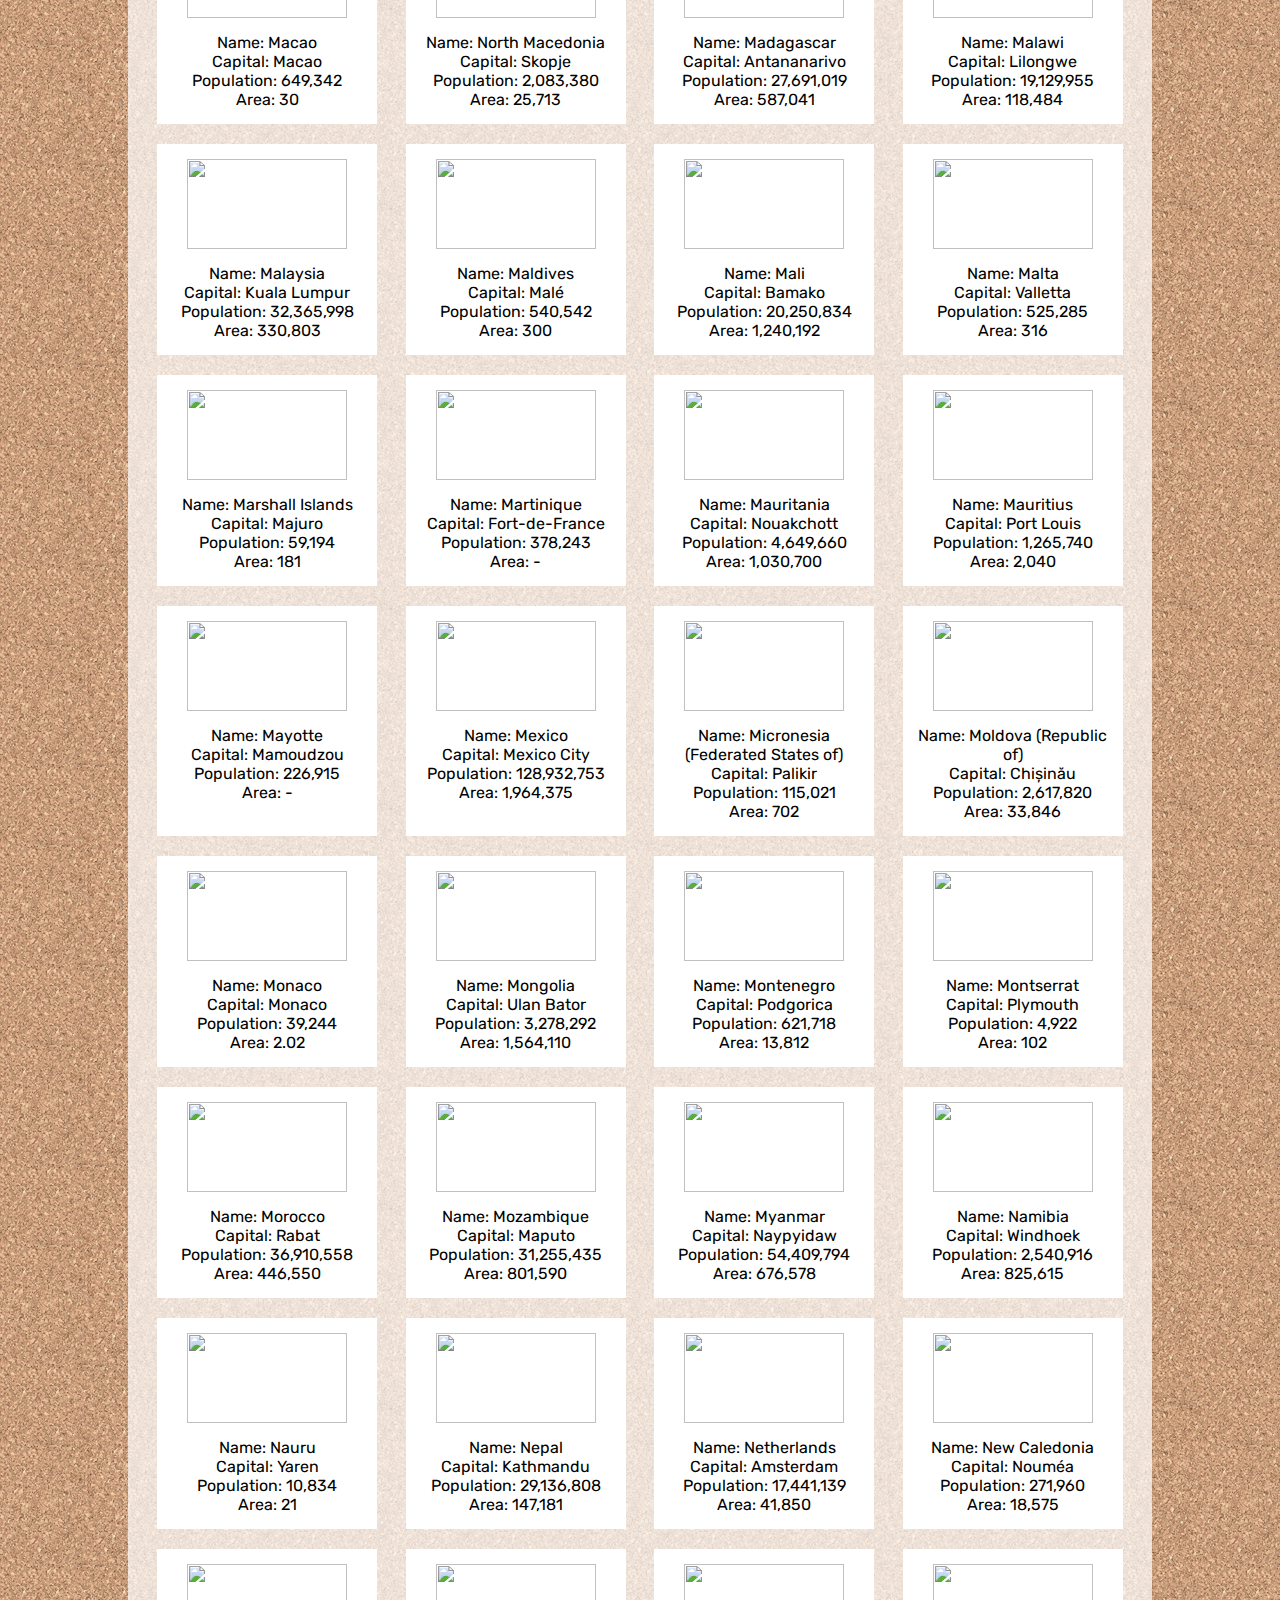
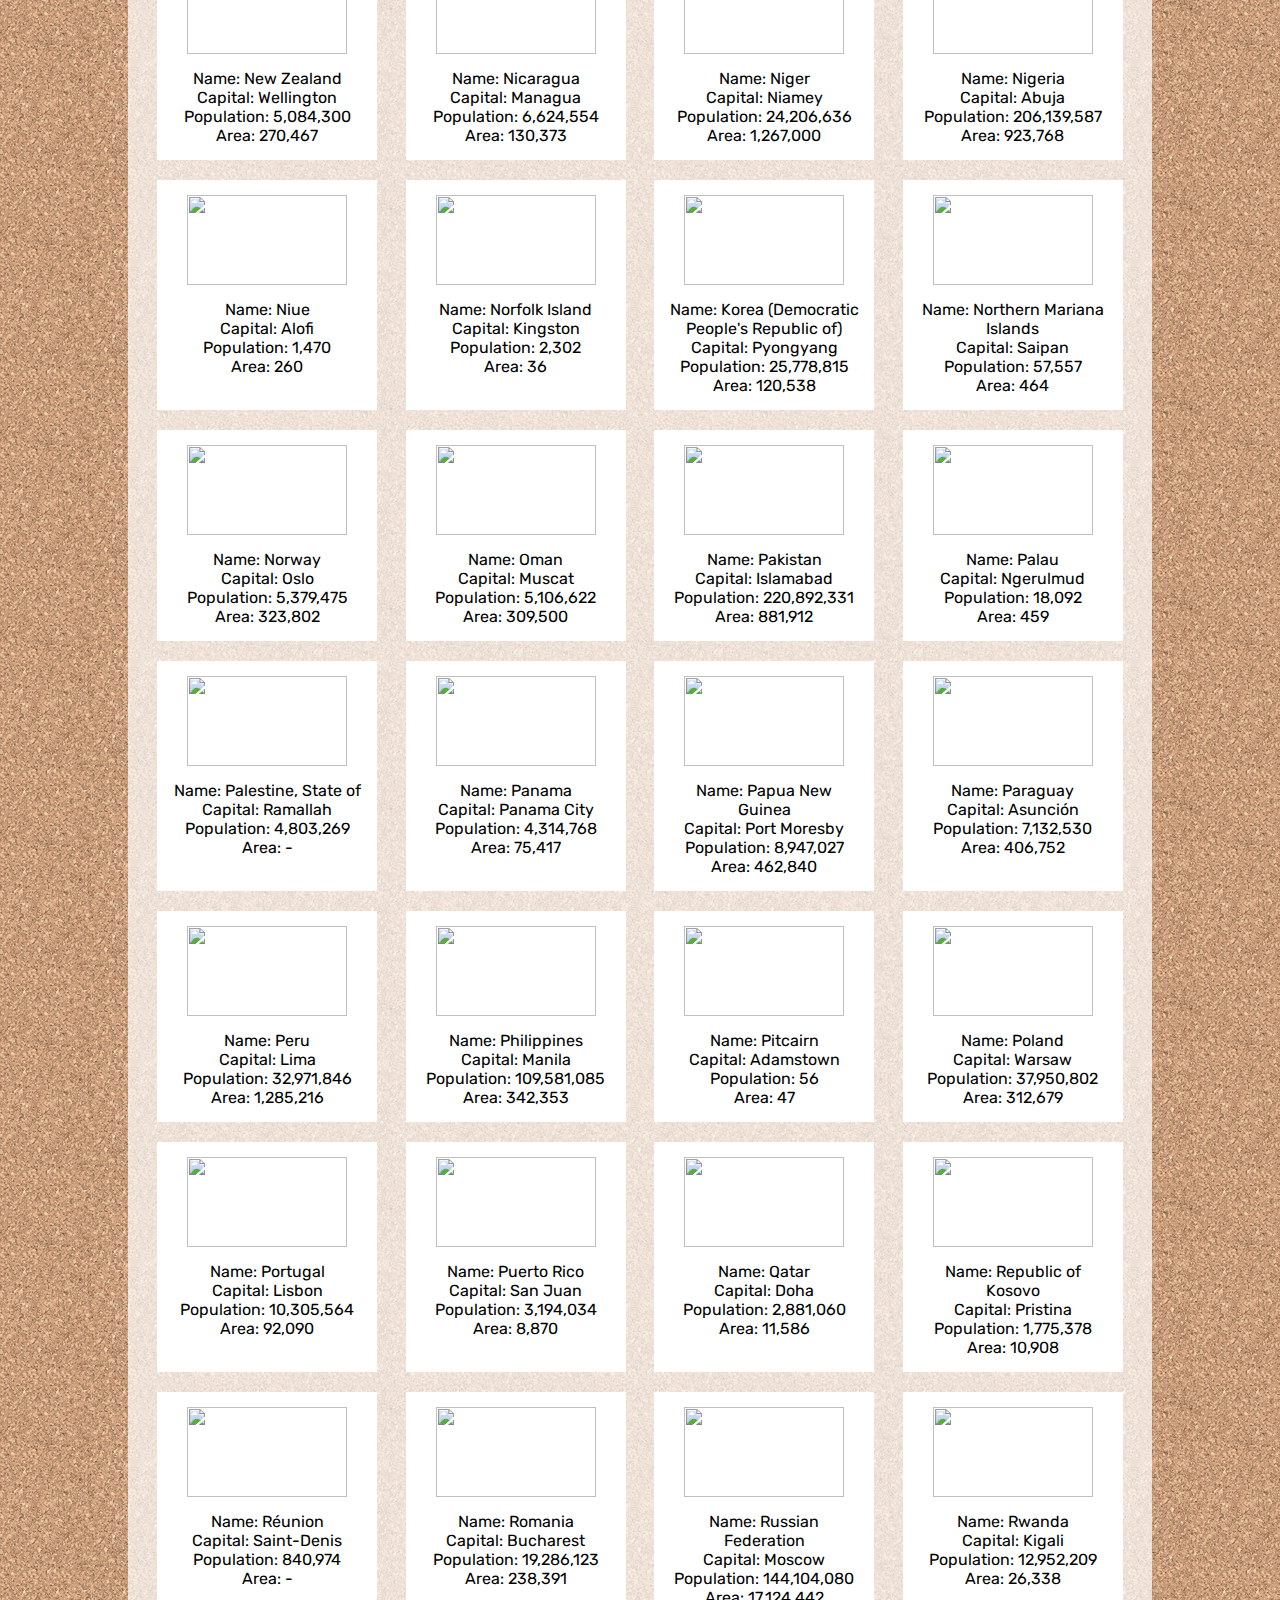
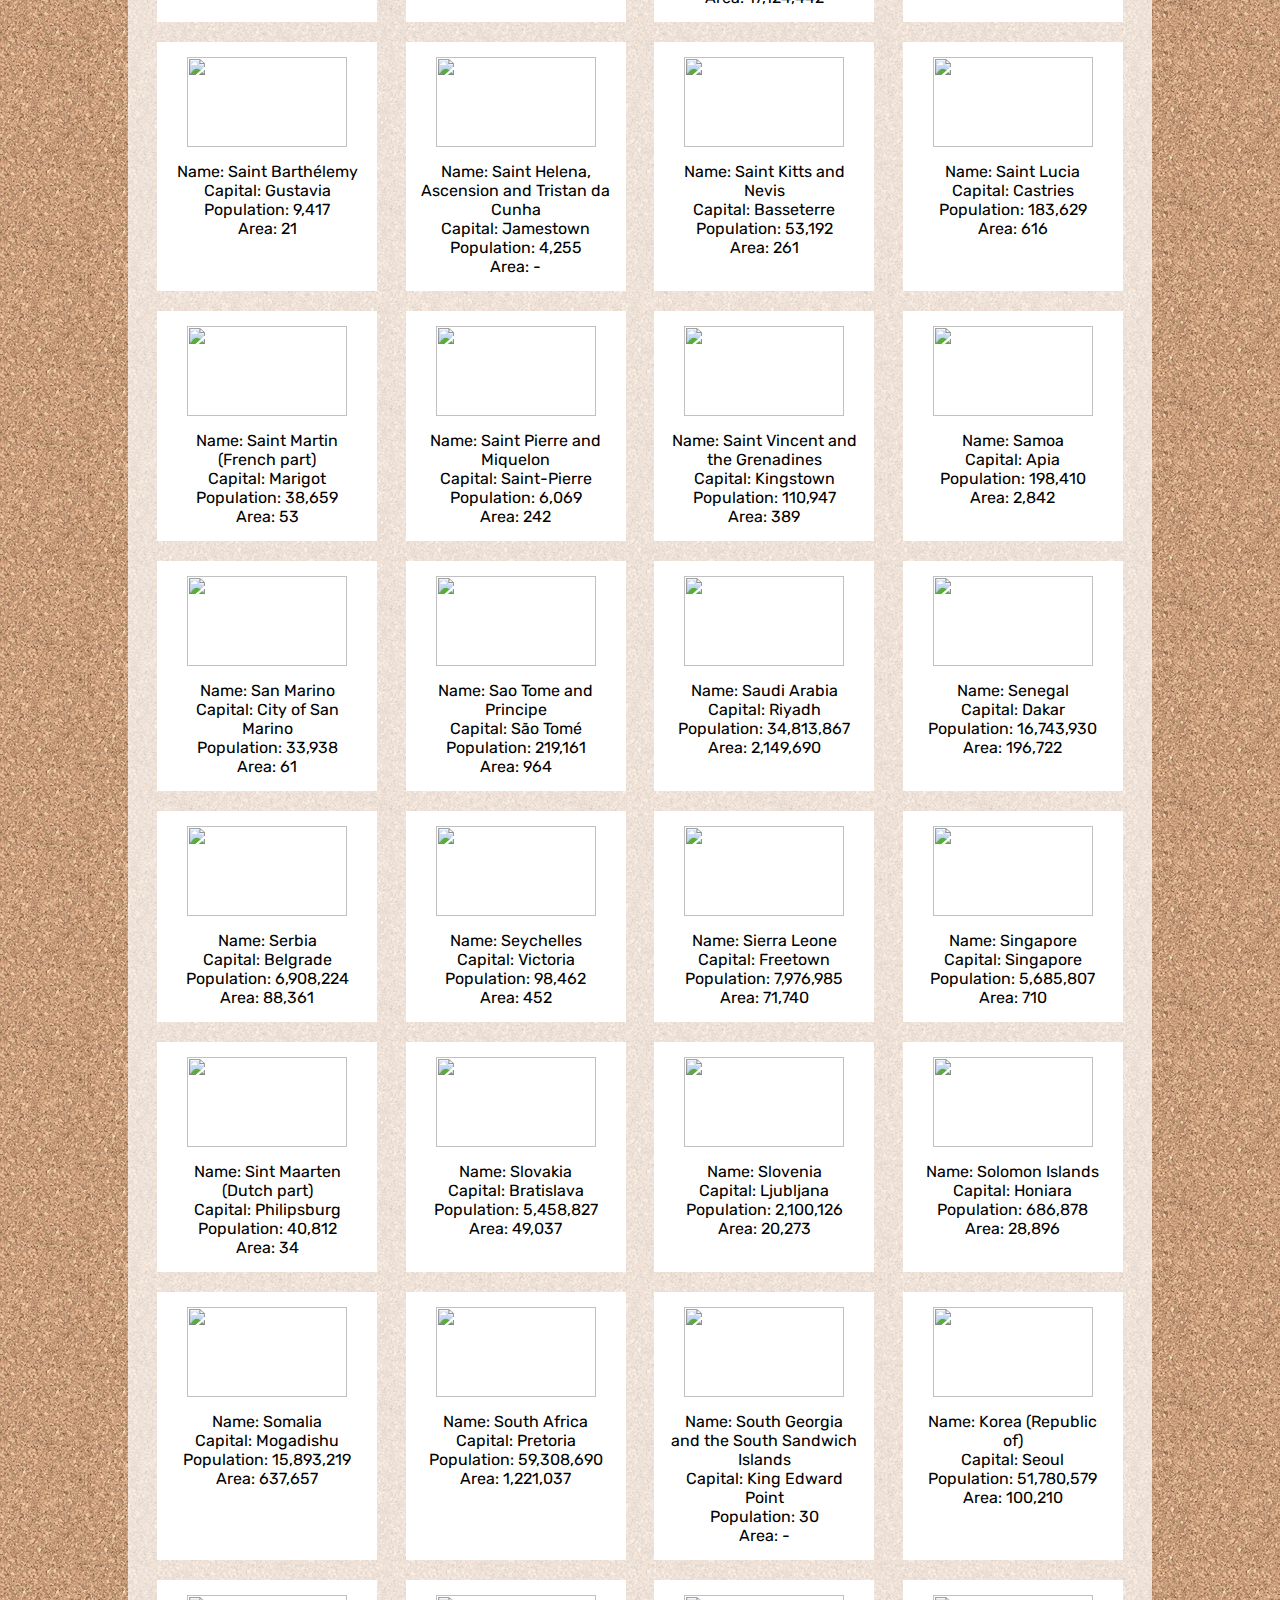
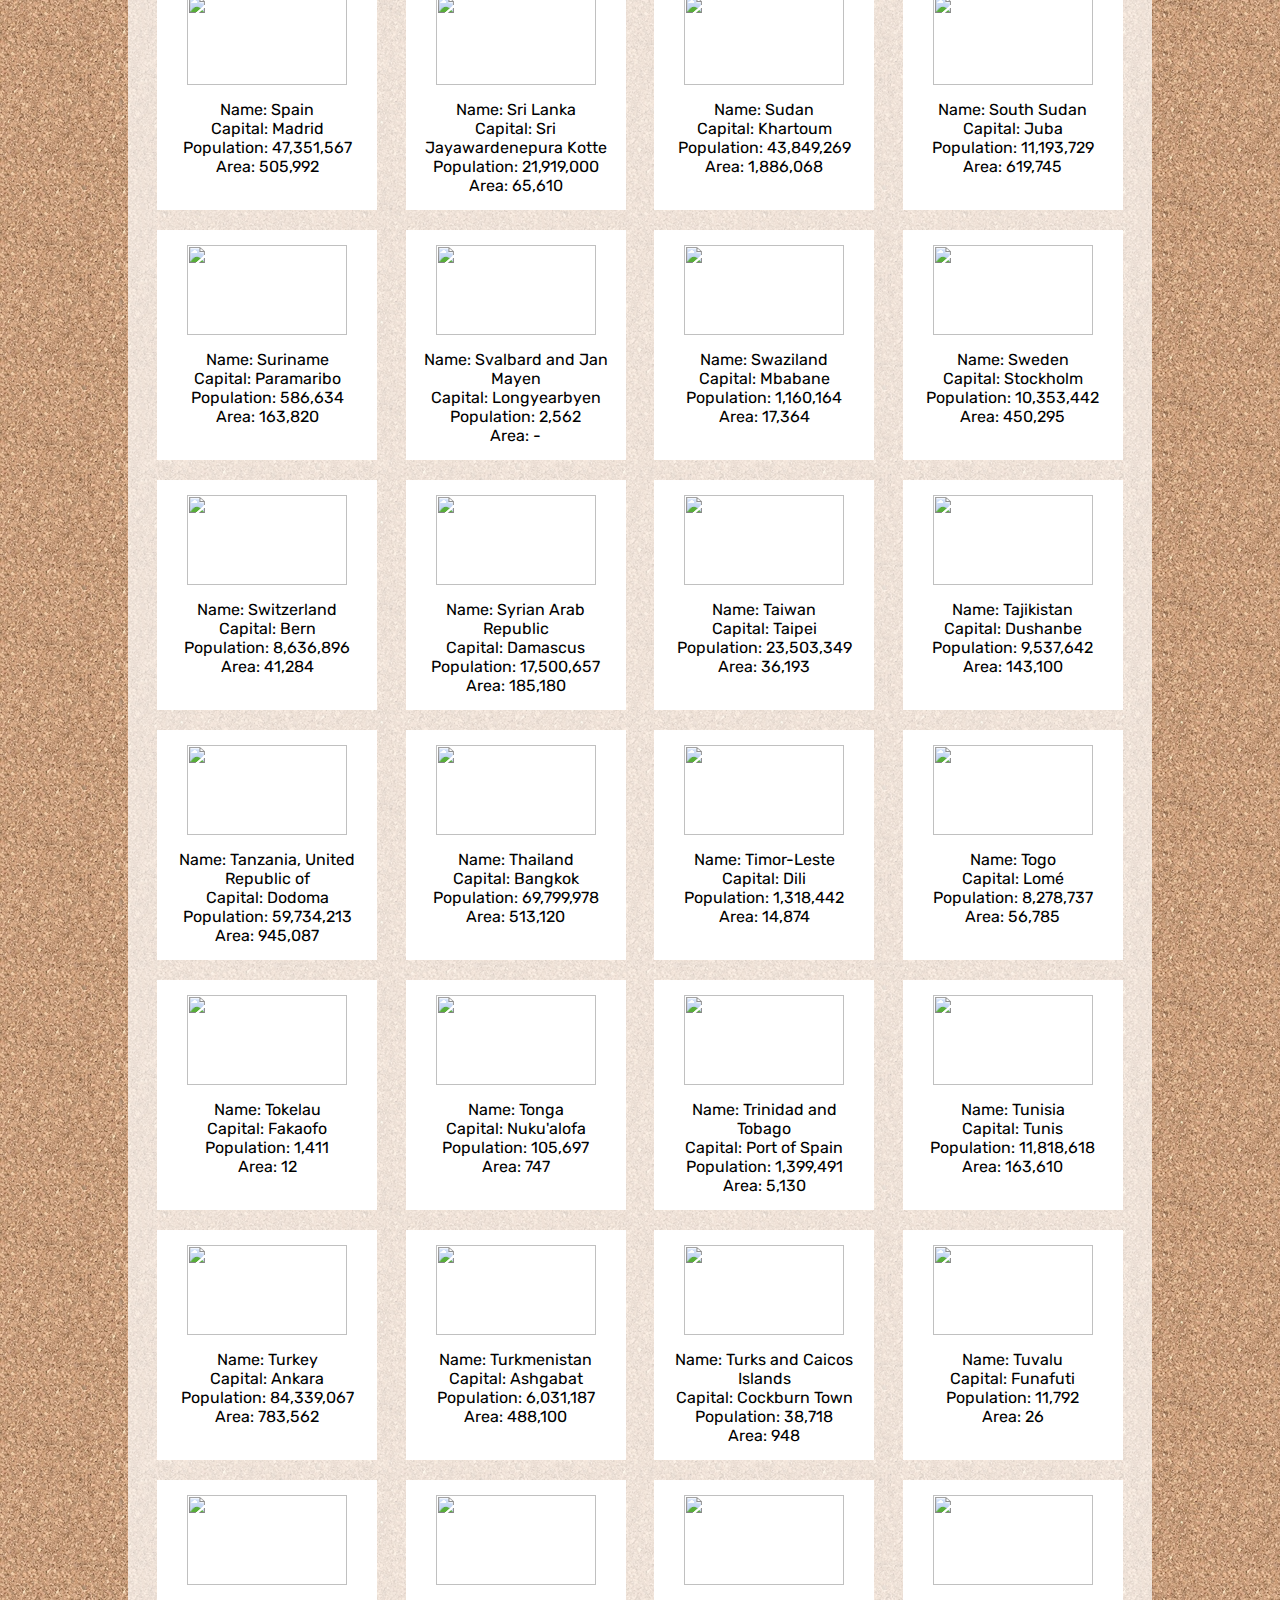
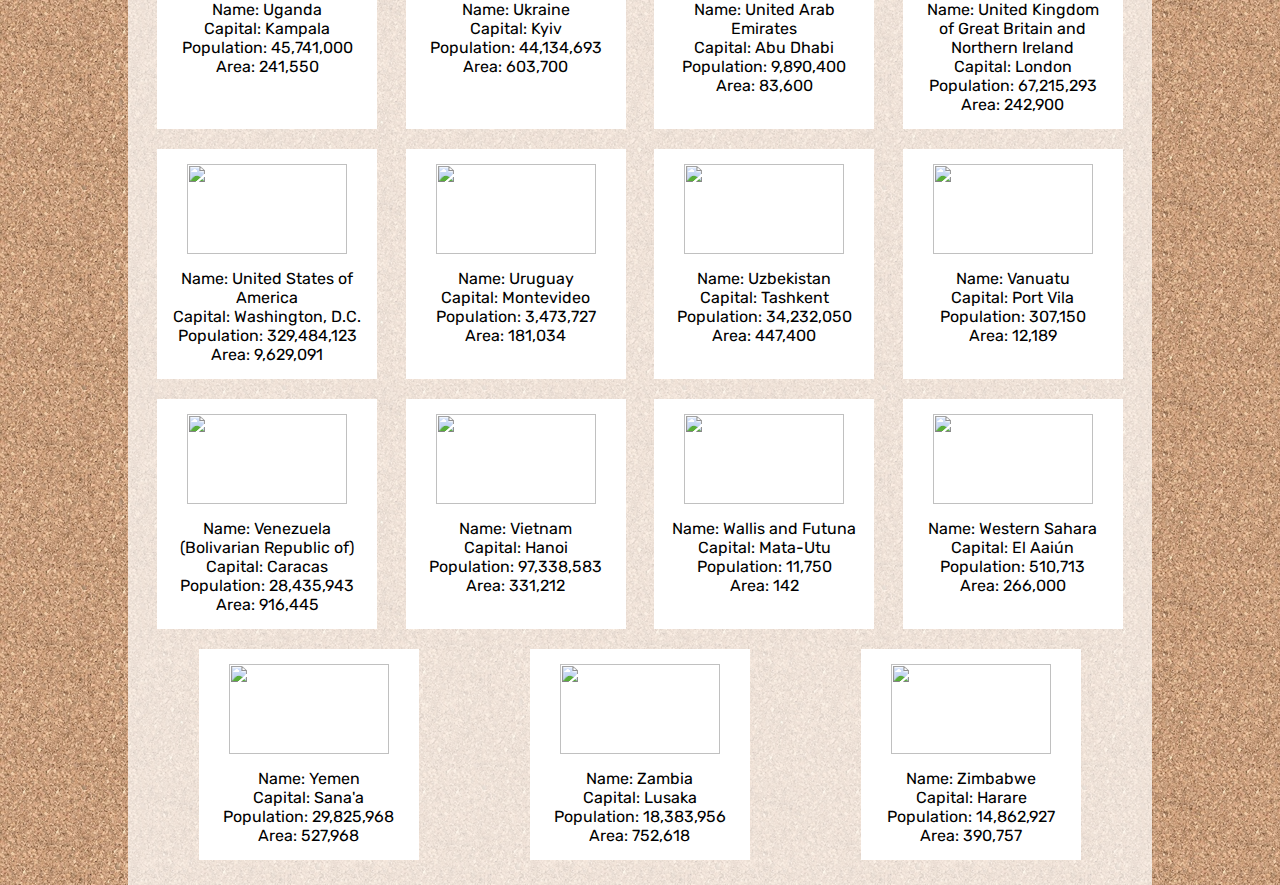
==== commit df95d215: "add back button in dictionary subpage" ====
--- a/dictionary.html
+++ b/dictionary.html
@@ -17,6 +17,7 @@
             GeoQuiz dictionary
         </div>
     </header>
+    <div><a href="/geography-quiz">back to quiz</a></div>
     <main>
         <div class="container">
             <input type="search" id="search" oninput="search()">
--- a/style.css
+++ b/style.css
@@ -1,243 +1,253 @@
-body{
-    background-color: #444444;
-    margin: 0 !important;
-    font-family: 'Rubik', sans-serif;
-    background-image: url("bg.webp");
-}
-.header{
-    background-color:#2C5F2D;
-    font-weight: 900;
-    display: grid;
-    align-items: center;
-    justify-items: center;
-    color: white;
-    height: 80px;
-    font-size: 50px;
+body {
+	background-color: #444444;
+	margin: 0 !important;
+	font-family: "Rubik", sans-serif;
+	background-image: url("bg.webp");
+	display: flex;
+	flex-direction: column;
+	justify-content: space-between;
+	min-height: 100vh;
+}
+.header {
+	background-color: #2c5f2d;
+	font-weight: 900;
+	display: grid;
+	align-items: center;
+	justify-items: center;
+	color: white;
+	height: 80px;
+	font-size: 50px;
 }
 /* inputs */
-#btn{
-    width: 80%;
-    height: 4em;
-    border-radius: 40px;
-    background-color: #2C5F2D;
-    margin: auto;
-    margin-top: 20px;
-    color: white;
-    font-weight: 600;
-    font-size: 40px;
-}
-select{
-    height: 100px;
-    width: 47%;
-    font-size: 50px;
-    text-align: center;
-    font-weight: 600;
-    background-color: #2C5F2D;
-    color: white;
-    margin: 15px 7.5px;
-}
-select:focus{
-    border: none;
-}
-#quiz{
-    display: flex;
-    flex-wrap: wrap;
-    text-align: center;
-    align-items: center;
-    justify-content: center;  
-    margin: auto;
-    width: 700px;
-    height: 100%;
-    padding: 30px 0 0 0;
-}
-.task{
-    background-image: url("bg2.jpg");
-    display: grid;
-    align-items: center;
-    justify-items: center;
-    color: #DDDDDD;
-    min-height: 340px;
-    width: 700px;
-    margin: auto;
-    font-weight: 600;
-    font-size: 45px;
-    -webkit-box-shadow: 0px 0px 70px 10px rgba(0, 0, 0, 1);
-    -moz-box-shadow: 0px 0px 70px 10px rgba(0, 0, 0, 1);
-    box-shadow: 0px 0px 70px 10px rgba(0, 0, 0, 1);
+#btn {
+	width: 80%;
+	height: 4em;
+	border-radius: 40px;
+	background-color: #2c5f2d;
+	margin: auto;
+	margin-top: 20px;
+	color: white;
+	font-weight: 600;
+	font-size: 40px;
+}
+footer {
+	text-align: right;
+}
+a {
+	text-decoration: none;
+}
+select {
+	height: 100px;
+	width: 47%;
+	font-size: 50px;
+	text-align: center;
+	font-weight: 600;
+	background-color: #2c5f2d;
+	color: white;
+	margin: 15px 7.5px;
+}
+select:focus {
+	border: none;
+}
+main {
+	flex-grow: 1;
+}
+#quiz {
+	display: flex;
+	flex-wrap: wrap;
+	text-align: center;
+	align-items: center;
+	justify-content: center;
+	margin: auto;
+	width: 700px;
+	height: 100%;
+	padding: 30px 0 0 0;
+}
+.task {
+	background-image: url("bg2.jpg");
+	display: grid;
+	align-items: center;
+	justify-items: center;
+	color: #dddddd;
+	min-height: 340px;
+	width: 700px;
+	margin: auto;
+	font-weight: 600;
+	font-size: 45px;
+	-webkit-box-shadow: 0px 0px 70px 10px rgba(0, 0, 0, 1);
+	-moz-box-shadow: 0px 0px 70px 10px rgba(0, 0, 0, 1);
+	box-shadow: 0px 0px 70px 10px rgba(0, 0, 0, 1);
 }
 /* answer tiles */
-.ans1{
-    background-color: #FFE77A;
-    height: 85px;
-    font-size: 25px;
-    width: 46%;
-    display: grid;
-    align-items: center;
-    justify-items: center;
-    border: 2px solid #222222;
-    margin: auto;
-    margin-top: 15px;
-    cursor: pointer;
+.ans1 {
+	background-color: #ffe77a;
+	height: 85px;
+	font-size: 25px;
+	width: 46%;
+	display: grid;
+	align-items: center;
+	justify-items: center;
+	border: 2px solid #222222;
+	margin: auto;
+	margin-top: 15px;
+	cursor: pointer;
+}
+.ans2 {
+	background-color: #ffe77a;
+	height: 85px;
+	font-size: 25px;
+	width: 46%;
+	display: grid;
+	align-items: center;
+	justify-items: center;
+	border: 2px solid #222222;
+	margin: auto;
+	margin-top: 15px;
+	cursor: pointer;
+}
+.ans3 {
+	background-color: #ffe77a;
+	height: 85px;
+	font-size: 25px;
+	width: 46%;
+	display: grid;
+	align-items: center;
+	justify-items: center;
+	border: 2px solid #222222;
+	margin: auto;
+	margin-top: 15px;
+	cursor: pointer;
+}
+.ans4 {
+	background-color: #ffe77a;
+	height: 85px;
+	font-size: 25px;
+	width: 46%;
+	display: grid;
+	align-items: center;
+	justify-items: center;
+	border: 2px solid #222222;
+	margin: auto;
+	margin-top: 15px;
+	cursor: pointer;
+}
+.correct {
+	background-color: #44ff44;
+	pointer-events: none !important;
+	-webkit-box-shadow: 0px 0px 30px -5px #44ff44;
+	-moz-box-shadow: 0px 0px 30px -5px #44ff44;
+	box-shadow: 0px 0px 30px -5px #44ff44;
+}
+.wrong {
+	background-color: red;
+	pointer-events: none !important;
+	-webkit-box-shadow: 0px 0px 30px -5px red;
+	-moz-box-shadow: 0px 0px 30px -5px red;
+	box-shadow: 0px 0px 30px -5px red;
+}
+/* answer tiles hovers */
+.ans1:hover {
+	-webkit-box-shadow: 0px 0px 50px -5px rgba(0, 0, 0, 1);
+	-moz-box-shadow: 0px 0px 50px -5px rgba(0, 0, 0, 1);
+	box-shadow: 0px 0px 50px -5px rgba(0, 0, 0, 1);
+}
+.ans2:hover {
+	-webkit-box-shadow: 0px 0px 50px -5px rgba(0, 0, 0, 1);
+	-moz-box-shadow: 0px 0px 50px -5px rgba(0, 0, 0, 1);
+	box-shadow: 0px 0px 50px -5px rgba(0, 0, 0, 1);
+}
+.ans3:hover {
+	-webkit-box-shadow: 0px 0px 50px -5px rgba(0, 0, 0, 1);
+	-moz-box-shadow: 0px 0px 50px -5px rgba(0, 0, 0, 1);
+	box-shadow: 0px 0px 50px -5px rgba(0, 0, 0, 1);
+}
+.ans4:hover {
+	-webkit-box-shadow: 0px 0px 50px -5px rgba(0, 0, 0, 1);
+	-moz-box-shadow: 0px 0px 50px -5px rgba(0, 0, 0, 1);
+	box-shadow: 0px 0px 50px -5px rgba(0, 0, 0, 1);
+}
+.disb {
+	pointer-events: none !important;
+}
+/* flags */
+.flag {
+	max-height: 150px;
+}
+.flag2 {
+	max-height: 85px;
+}
 
-}
-.ans2{
-    background-color: #FFE77A;
-    height: 85px;
-    font-size: 25px;
-    width: 46%;
-    display: grid;
-    align-items: center;
-    justify-items: center;
-    border: 2px solid #222222;
-    margin: auto;
-    margin-top: 15px;
-    cursor: pointer;
+.container {
+	width: 80%;
+	height: auto;
+	background-color: rgba(255, 255, 255, 0.7);
+	margin: 20px auto 0 auto;
+	padding-top: 20px;
+	text-align: center;
+}
+input[type="search"] {
+	border: 3px solid black;
+	border-radius: 20px;
+	height: 50px;
+	width: 60%;
+	padding: 0 15px;
+	font-size: 24px;
+}
+input[type="search"]:focus {
+	border: 3px solid #2c5f2d;
+	-webkit-box-shadow: 0px 0px 30px -5px #2c5f2d;
+	-moz-box-shadow: 0px 0px 30px -5px #2c5f2d;
+	box-shadow: 0px 0px 30px -5px #2c5f2d;
+}
+.search {
+	height: 50px;
+	border-radius: 20px;
+	width: 80px;
+}
+.countries {
+	width: auto;
+	padding: 15px;
+	display: flex;
+	flex-wrap: wrap;
+	justify-content: space-around;
+}
+.countrytile {
+	height: auto;
+	background-color: rgba(255, 255, 255, 1);
+	padding: 15px;
+	width: 190px;
+	margin: 10px;
+	opacity: 1 !important;
+}
+.flagtile {
+	width: 160px;
+	height: 90px;
+	margin-bottom: 15px;
+}
 
-}
-.ans3{
-    background-color: #FFE77A;
-    height: 85px;
-    font-size: 25px;
-    width: 46%;
-    display: grid;
-    align-items: center;
-    justify-items: center;
-    border: 2px solid #222222;
-    margin: auto;
-    margin-top: 15px;
-    cursor: pointer;
-
-}
-.ans4{
-    background-color: #FFE77A;
-    height: 85px;
-    font-size: 25px;
-    width: 46%;
-    display: grid;
-    align-items: center;
-    justify-items: center;
-    border: 2px solid #222222;
-    margin: auto;
-    margin-top: 15px;
-    cursor: pointer;
-}
-.correct{
-    background-color: #44FF44;
-    pointer-events:none !important;
-    -webkit-box-shadow: 0px 0px 30px -5px #44FF44;
-    -moz-box-shadow: 0px 0px 30px -5px #44FF44;
-    box-shadow: 0px 0px 30px -5px #44FF44;
-}
-.wrong{
-    background-color: red;
-    pointer-events:none !important;
-    -webkit-box-shadow: 0px 0px 30px -5px red;
-    -moz-box-shadow: 0px 0px 30px -5px red;
-    box-shadow: 0px 0px 30px -5px red;
-}
-/* answer tiles hovers */
-.ans1:hover{
-    -webkit-box-shadow: 0px 0px 50px -5px rgba(0, 0, 0, 1);
-    -moz-box-shadow: 0px 0px 50px -5px rgba(0, 0, 0, 1);
-    box-shadow: 0px 0px 50px -5px rgba(0, 0, 0, 1);
-}   
-.ans2:hover{
-    -webkit-box-shadow: 0px 0px 50px -5px rgba(0, 0, 0, 1);
-    -moz-box-shadow: 0px 0px 50px -5px rgba(0, 0, 0, 1);
-    box-shadow: 0px 0px 50px -5px rgba(0, 0, 0, 1);
-}   
-.ans3:hover{
-    -webkit-box-shadow: 0px 0px 50px -5px rgba(0, 0, 0, 1);
-    -moz-box-shadow: 0px 0px 50px -5px rgba(0, 0, 0, 1);
-    box-shadow: 0px 0px 50px -5px rgba(0, 0, 0, 1);
-}
-.ans4:hover{
-    -webkit-box-shadow: 0px 0px 50px -5px rgba(0, 0, 0, 1);
-    -moz-box-shadow: 0px 0px 50px -5px rgba(0, 0, 0, 1);
-    box-shadow: 0px 0px 50px -5px rgba(0, 0, 0, 1);
-}   
-.disb{
-    pointer-events:none !important;
-}
-/* flags */
-.flag{
-    max-height: 150px;
-}
-.flag2{
-    max-height: 85px;
-}
-
-.container{
-    width: 80%;
-    height: auto;
-    background-color: rgba(255, 255, 255, 0.7);
-    margin: 20px auto 0 auto;
-    padding-top: 20px;
-    text-align: center;
-}
-input[type=search]{
-    border: 3px solid black;
-    border-radius: 20px;
-    height: 50px;
-    width: 60%;
-    padding-left: 15px;
-    font-size: 24px;
-}
-input[type=search]:focus{
-    border: 3px solid #2C5F2D;
-    -webkit-box-shadow: 0px 0px 30px -5px #2C5F2D;
-    -moz-box-shadow: 0px 0px 30px -5px #2C5F2D;
-    box-shadow: 0px 0px 30px -5px #2C5F2D;
-}
-.search{
-    height: 50px;
-    border-radius: 20px;
-    width: 80px;
-}
-.countries{
-    width: auto;
-    padding: 15px;
-    display: flex;
-    flex-wrap: wrap;
-    justify-content: space-around;
-}
-.countrytile{
-    height: auto;
-    background-color: rgba(255, 255, 255, 1);
-    padding: 15px;
-    width: 190px;
-    margin: 10px;
-    opacity: 1 !important;
-}
-.flagtile{
-    width: 160px;
-    height: 90px;
-    margin-bottom: 15px;
-}
-
-@media (max-width: 700px){
-    .task{
-        width: 98%;
-    }
-    #quiz{
-        width: 98%;
-    }
-    select{
-        width: 98%;
-    }
-    .ans1{
-        width: 98%;
-    }
-    .ans2{
-        width: 98%;
-    }
-    .ans3{
-        width: 98%; 
-    }
-    .ans4{
-        width: 98%;
-    }
-    .header{
-        font-size: 2em;
-    }
-}+@media (max-width: 700px) {
+	.task {
+		width: 98%;
+	}
+	#quiz {
+		width: 98%;
+	}
+	select {
+		width: 98%;
+	}
+	.ans1 {
+		width: 98%;
+	}
+	.ans2 {
+		width: 98%;
+	}
+	.ans3 {
+		width: 98%;
+	}
+	.ans4 {
+		width: 98%;
+	}
+	.header {
+		font-size: 2em;
+	}
+}
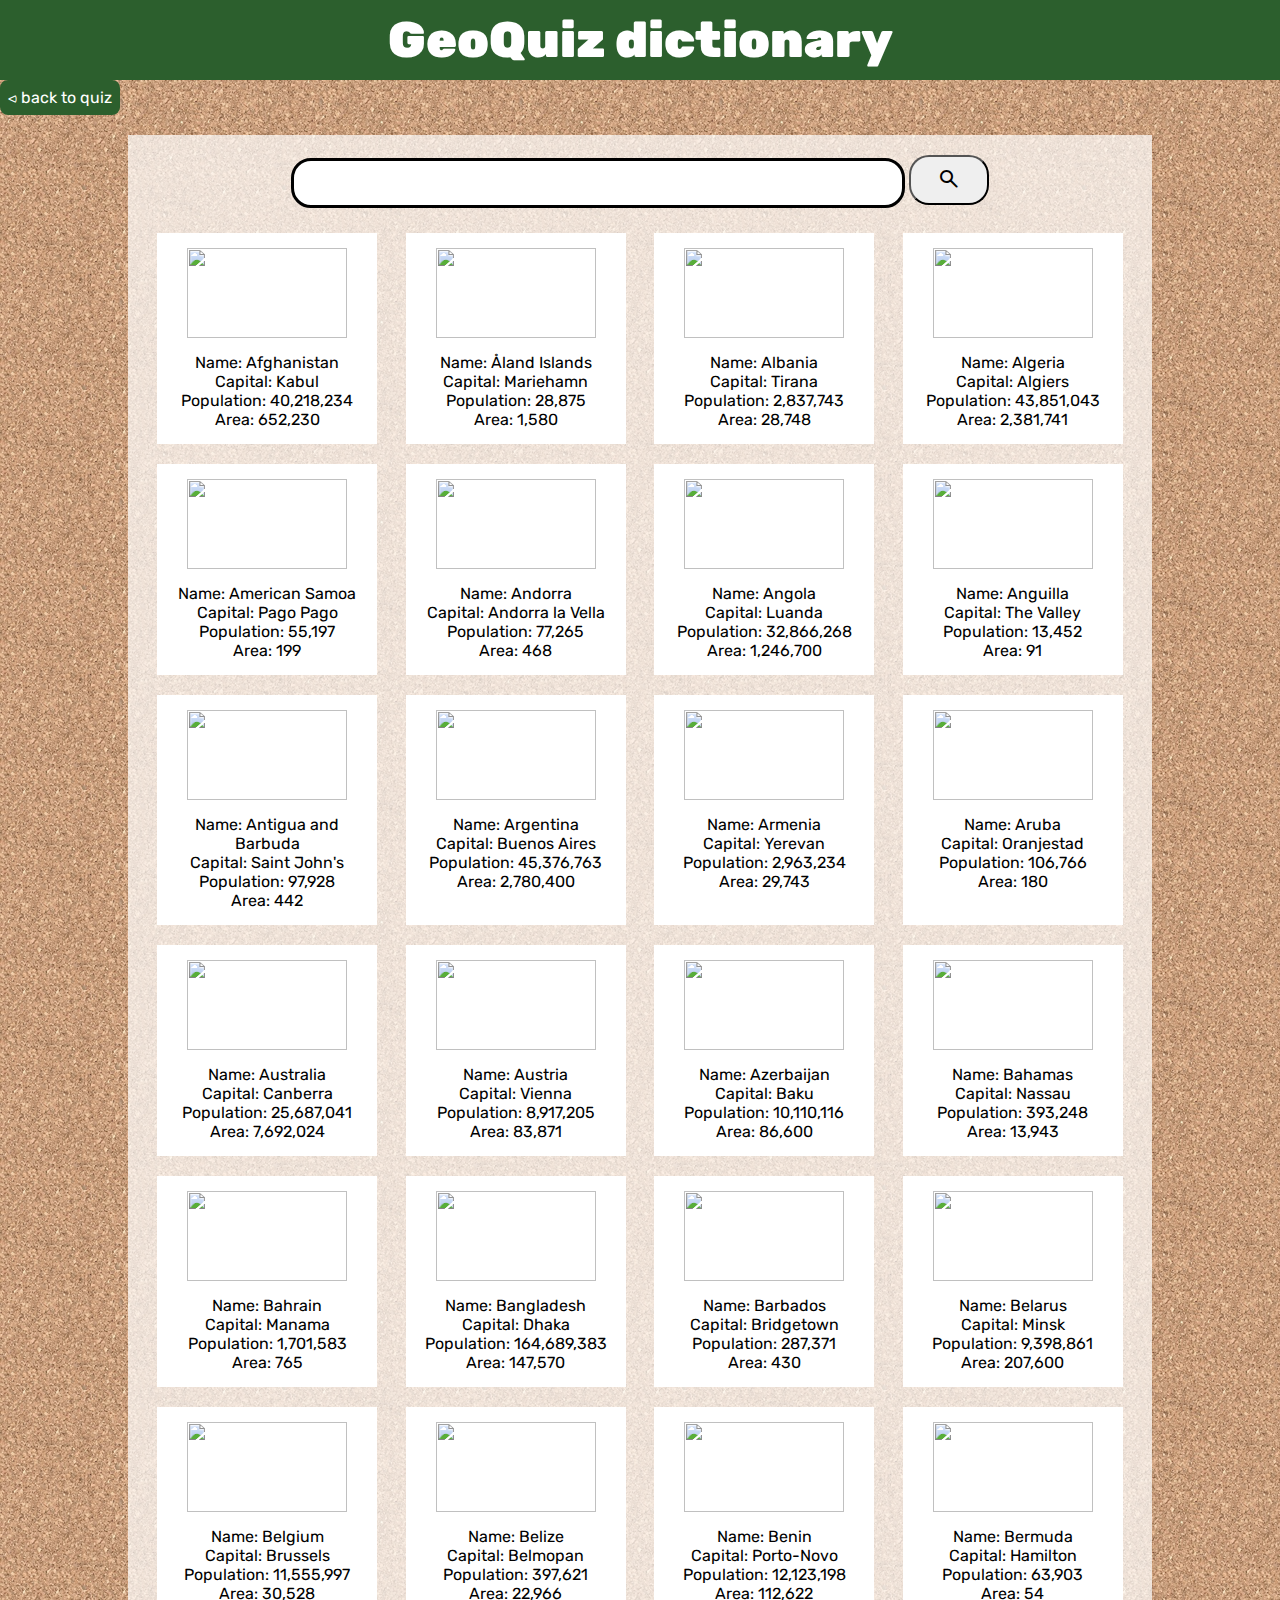
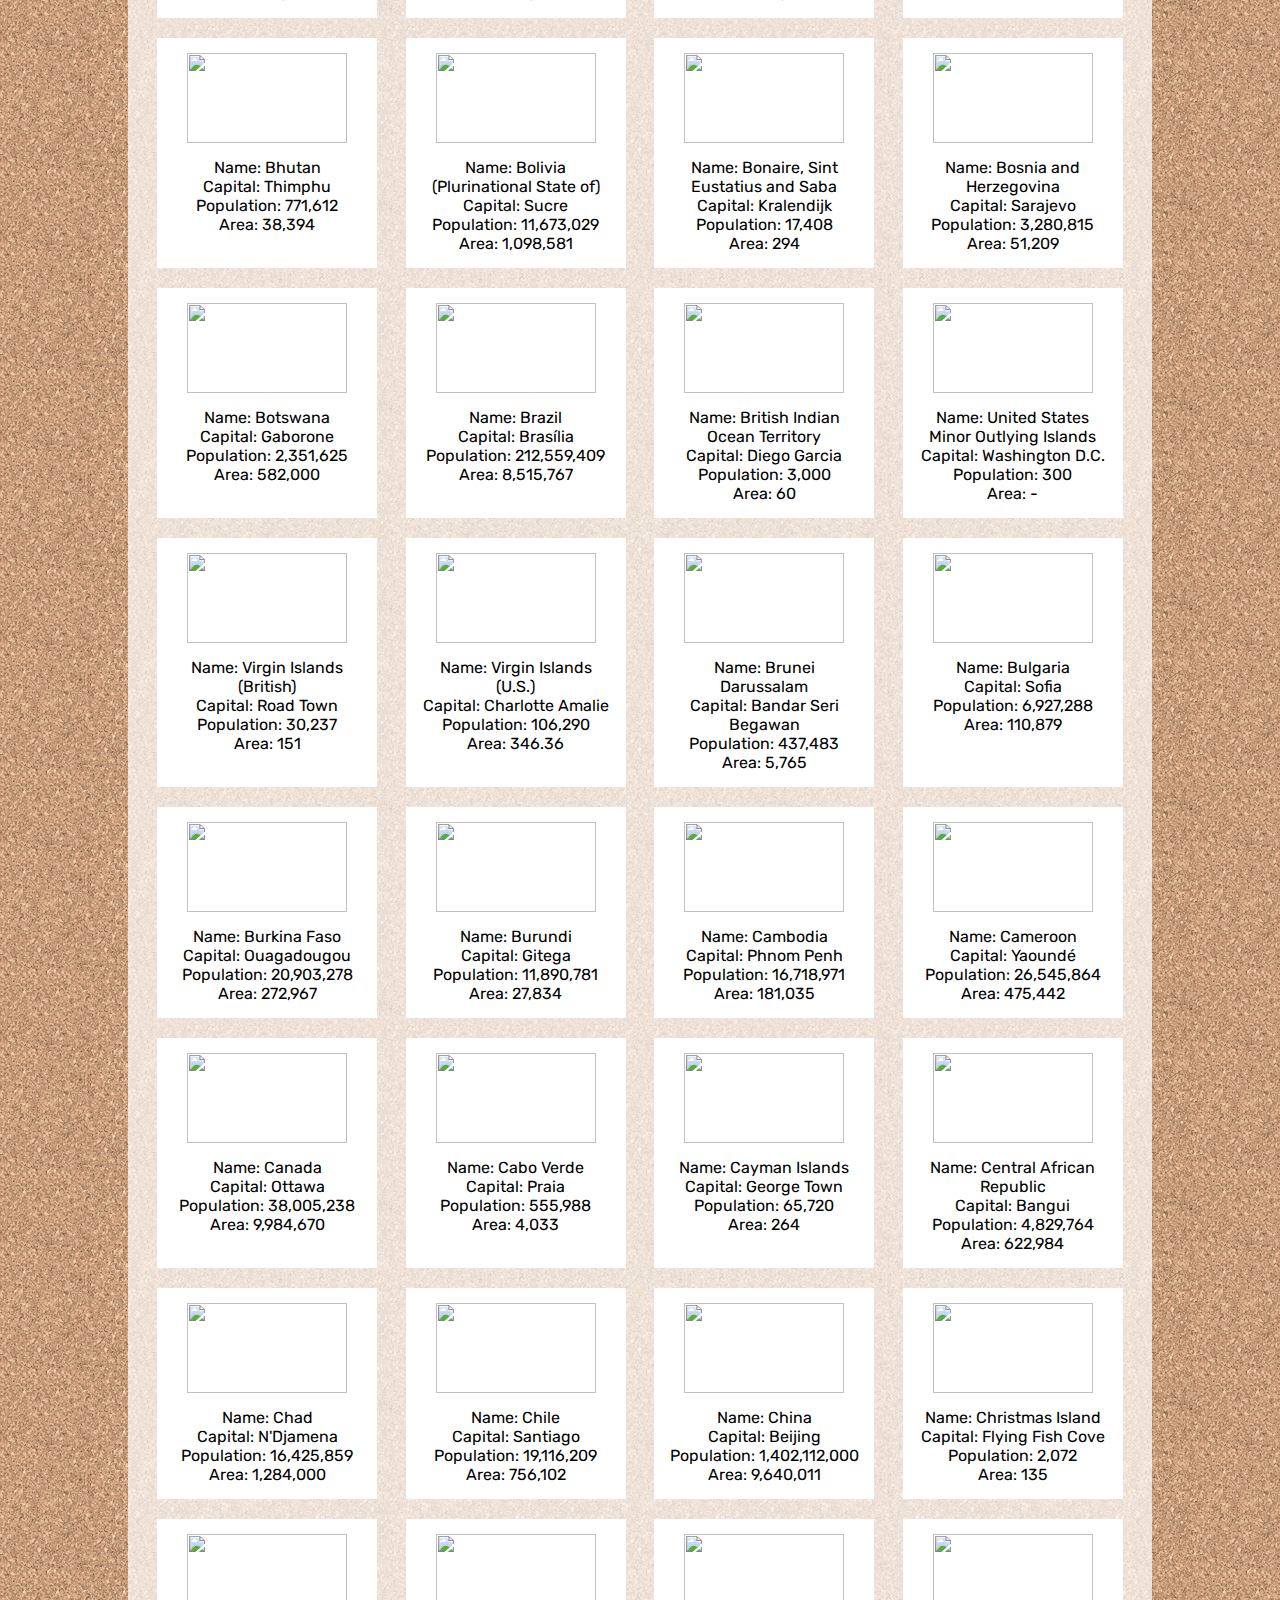
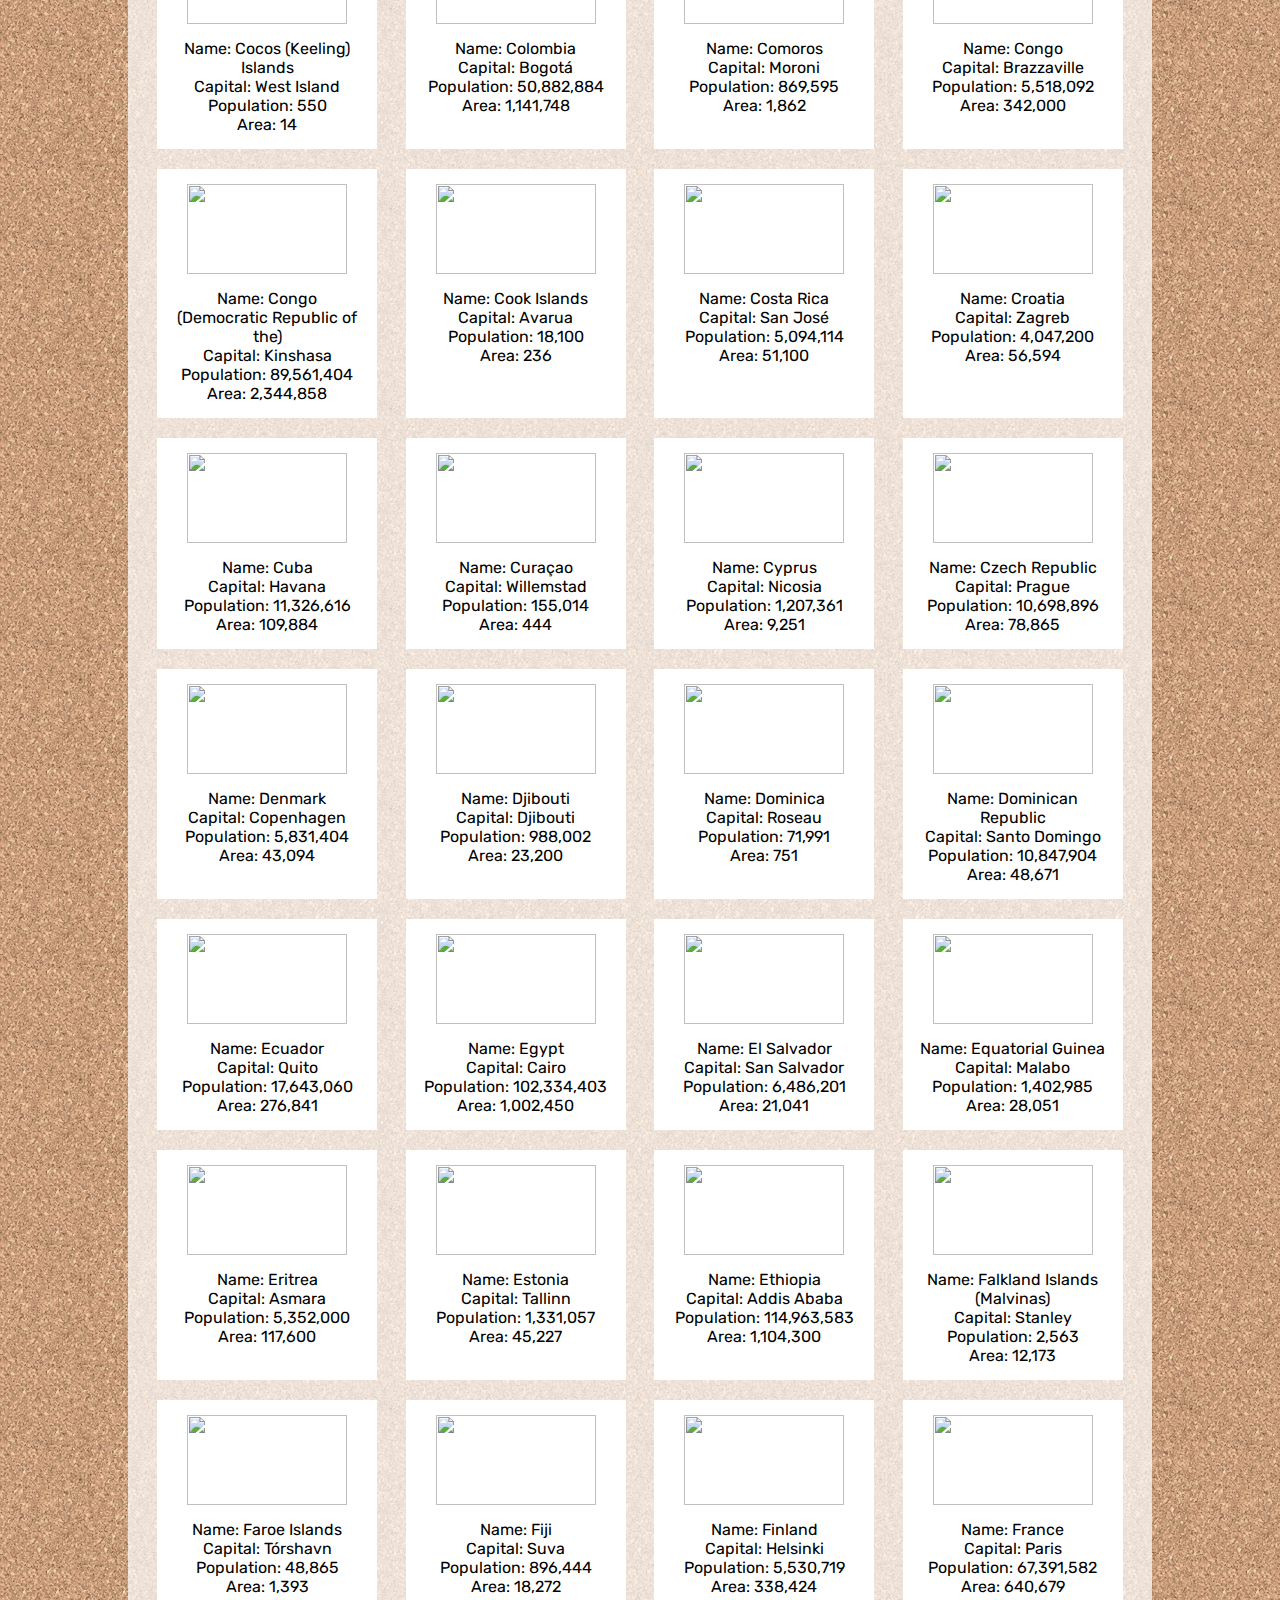
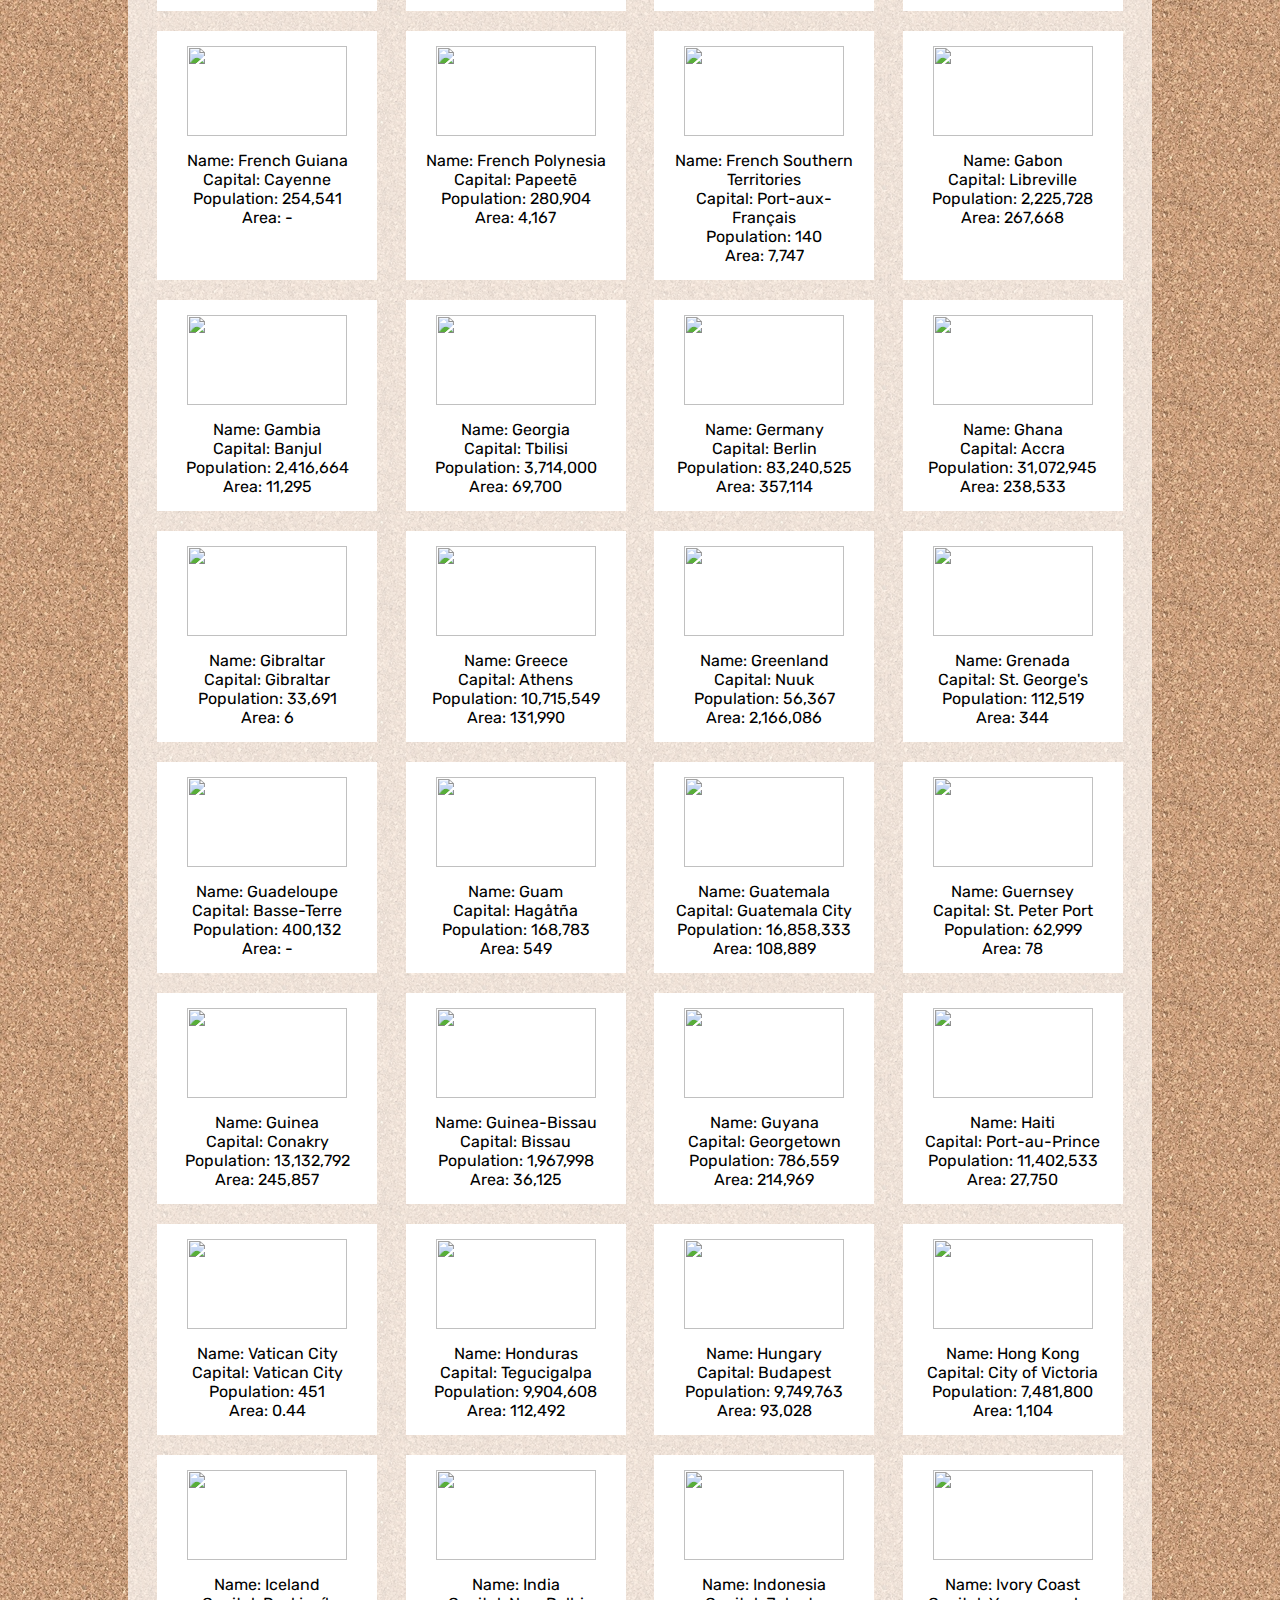
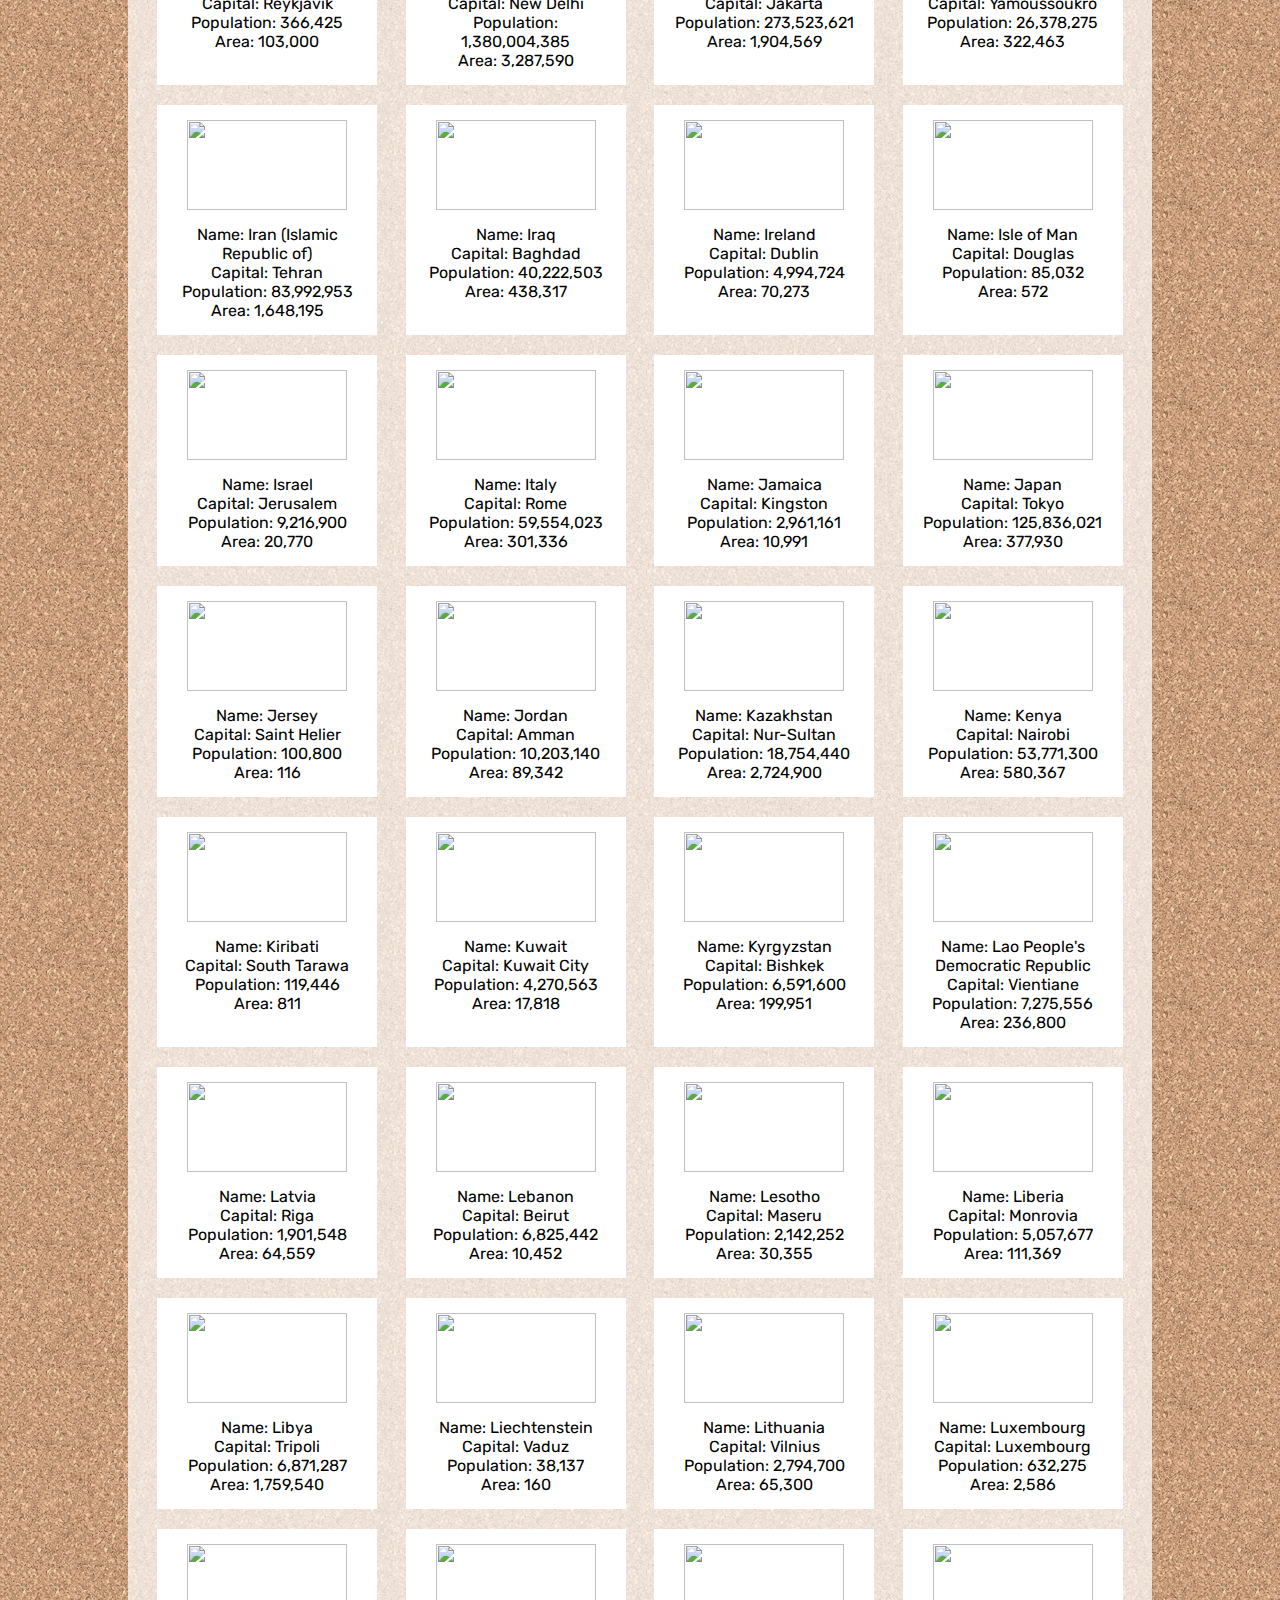
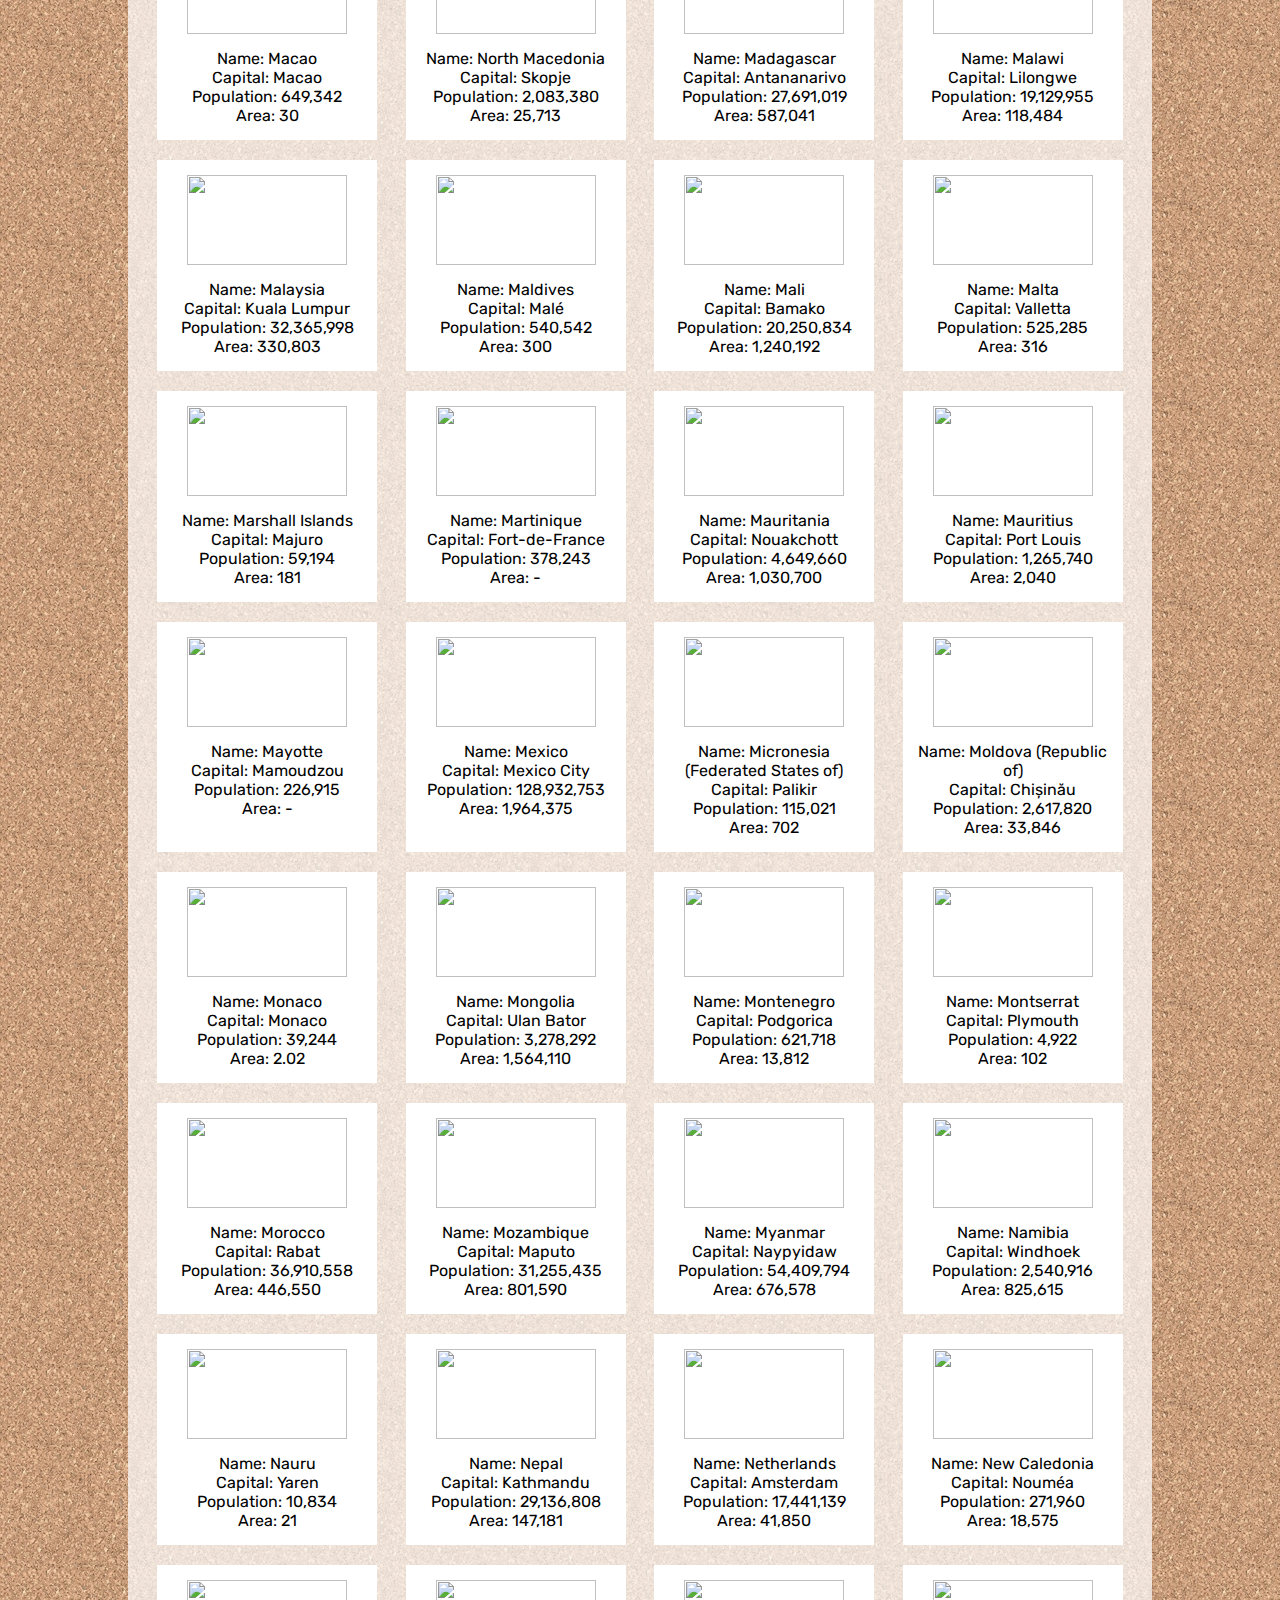
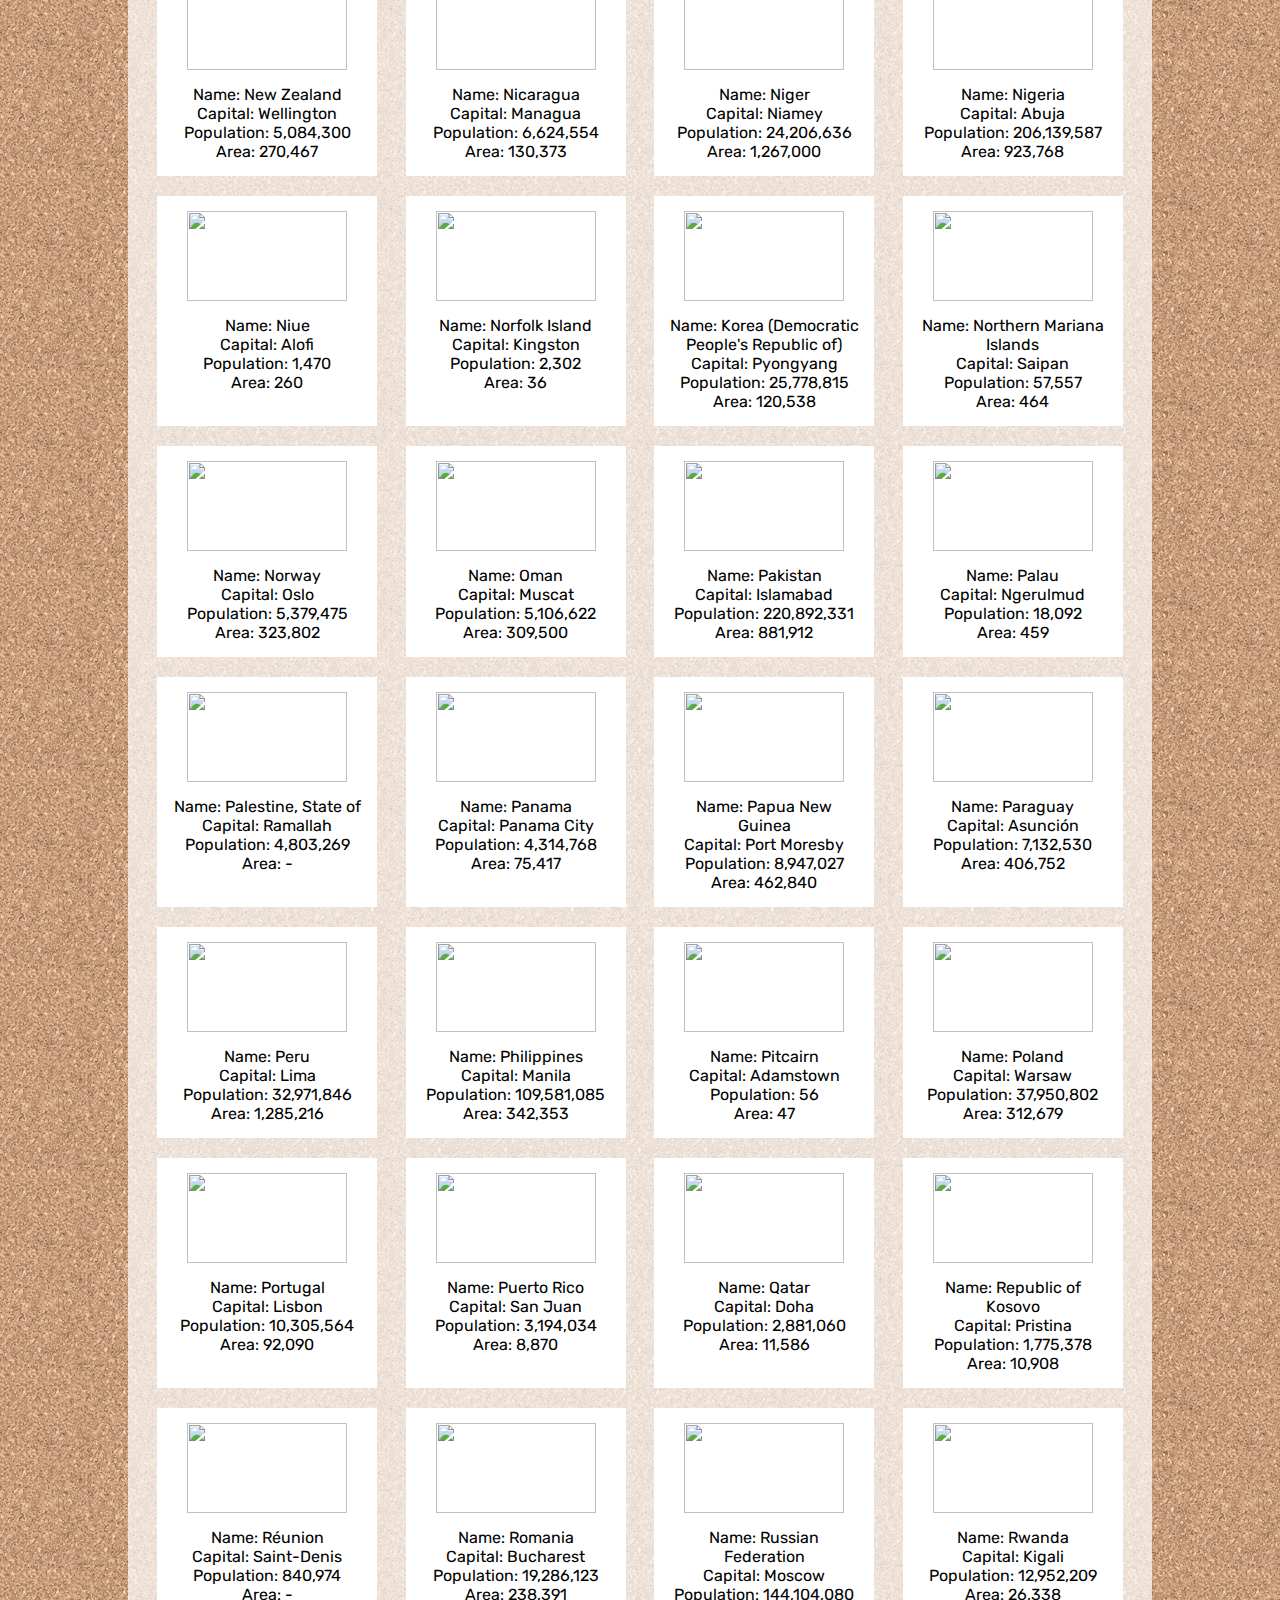
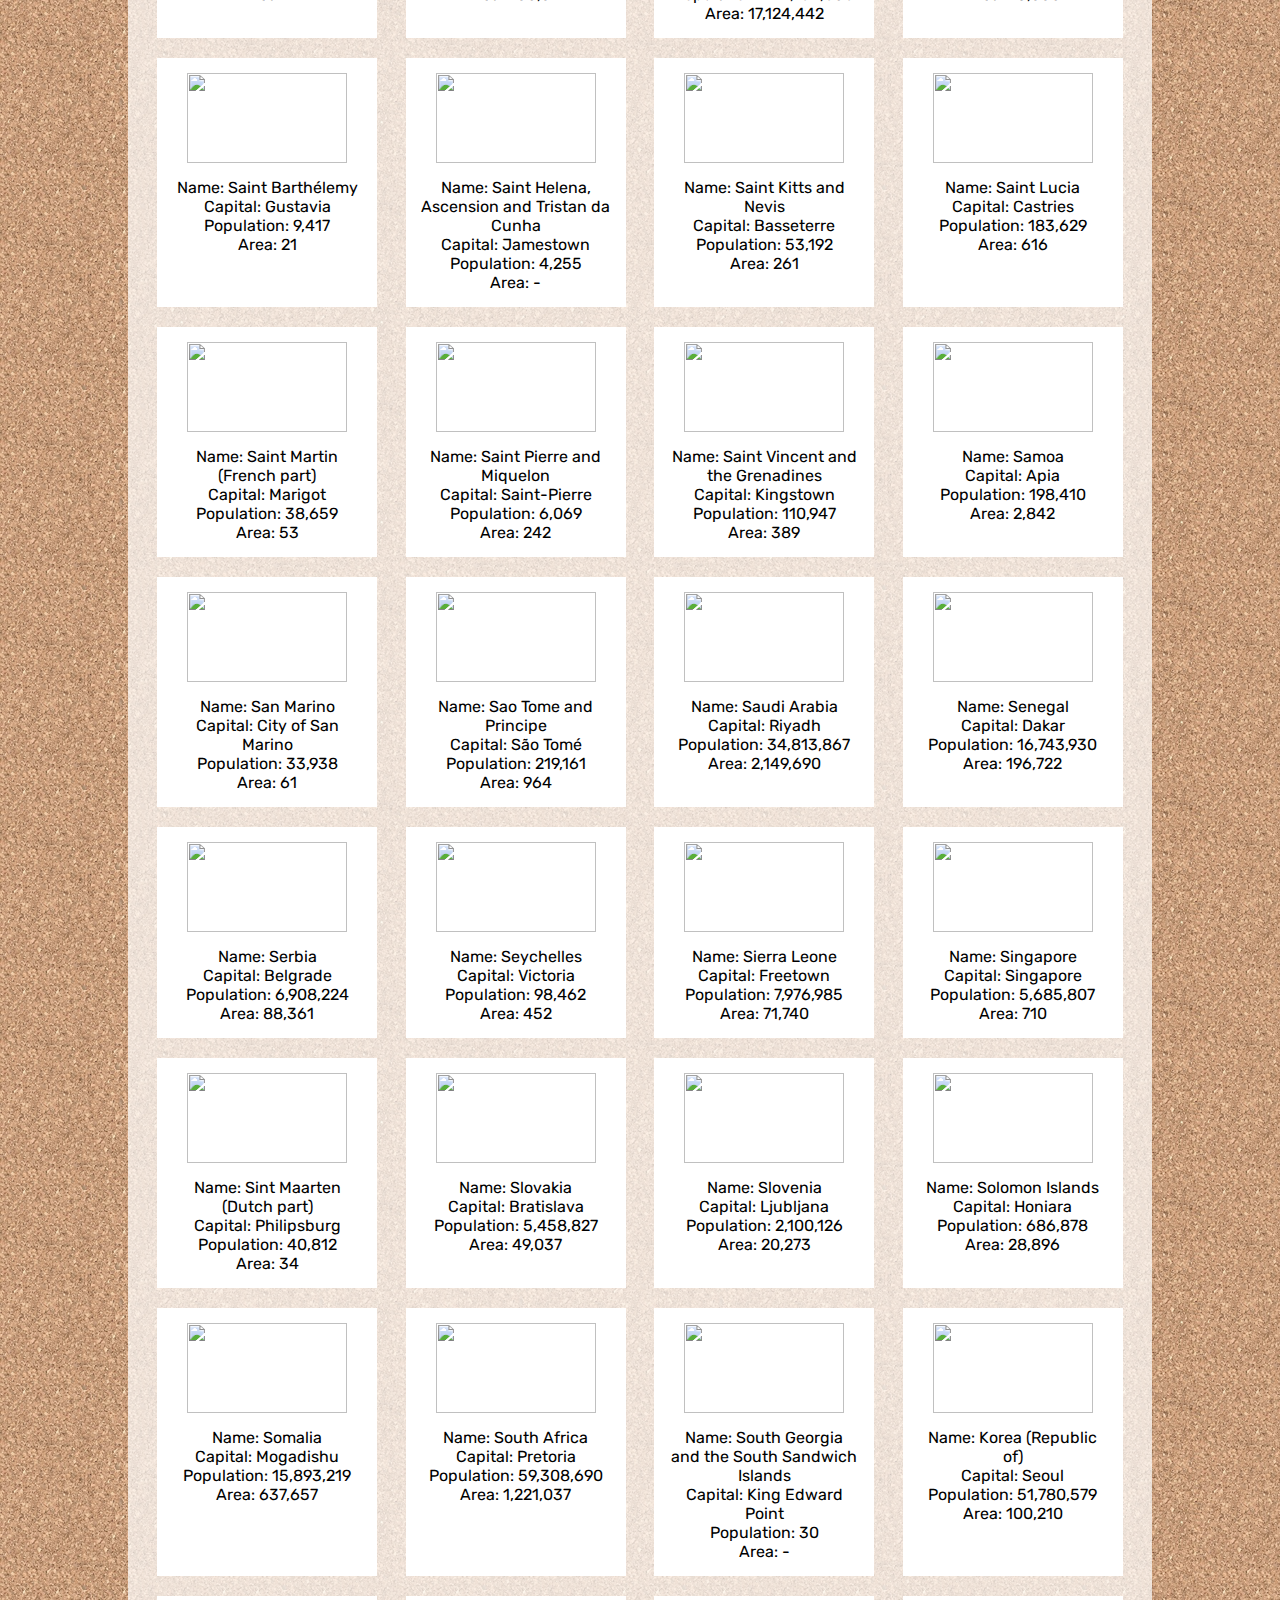
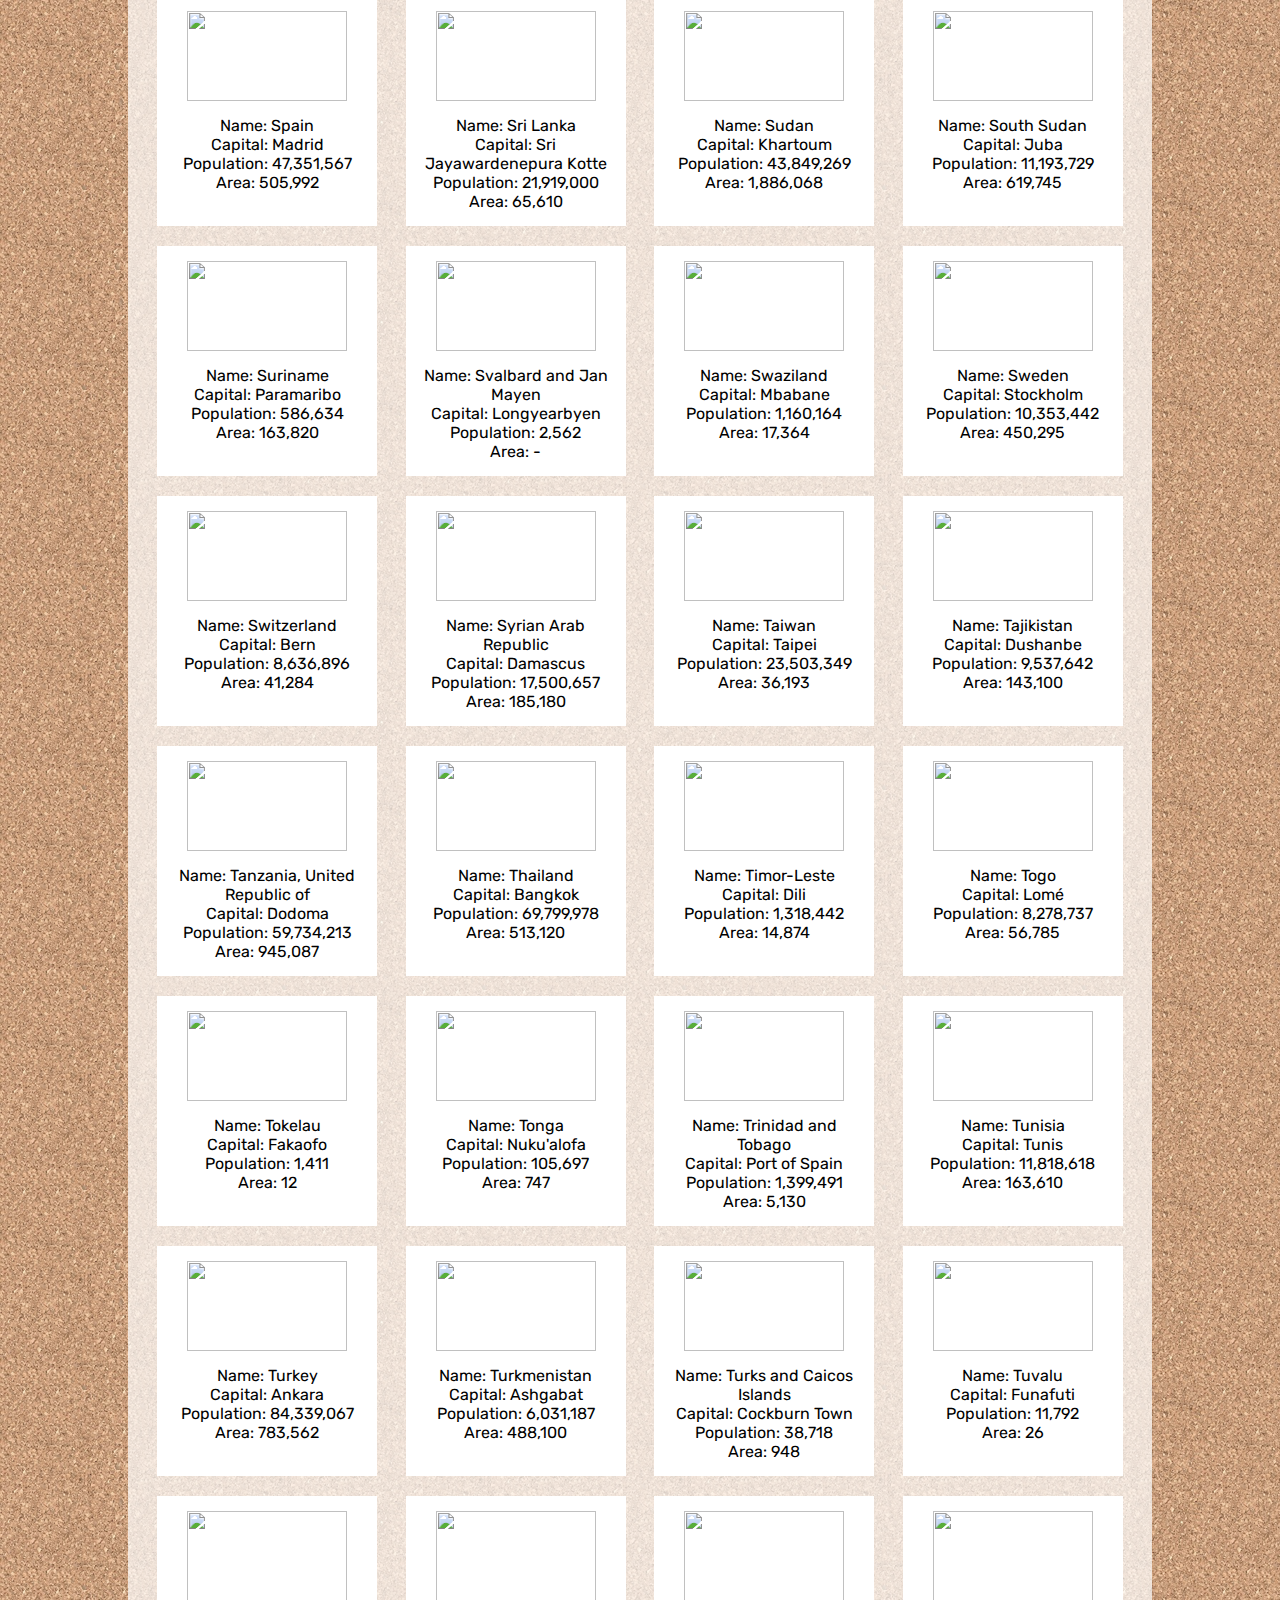
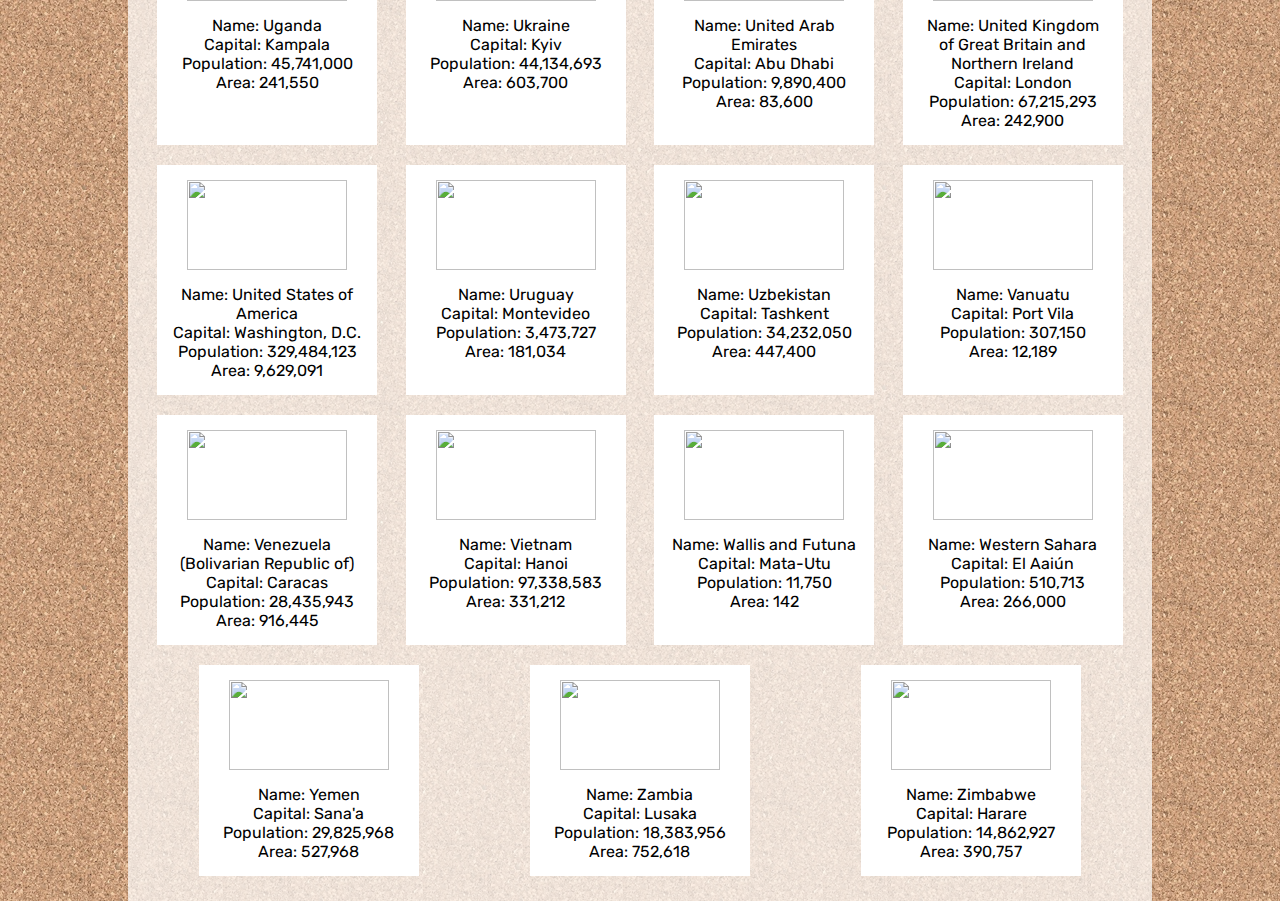
==== commit 2b8c9abf: "style back button" ====
--- a/dictionary.html
+++ b/dictionary.html
@@ -17,7 +17,7 @@
             GeoQuiz dictionary
         </div>
     </header>
-    <div><a href="/geography-quiz">back to quiz</a></div>
+    <div><a href="/geography-quiz">&ltcc; back to quiz</a></div>
     <main>
         <div class="container">
             <input type="search" id="search" oninput="search()">
--- a/style.css
+++ b/style.css
@@ -34,6 +34,11 @@
 	text-align: right;
 }
 a {
+	background-color: #2c5f2d;
+	border-radius: 8px;
+	color: white;
+	display: inline-block;
+	padding: 8px;
 	text-decoration: none;
 }
 select {
